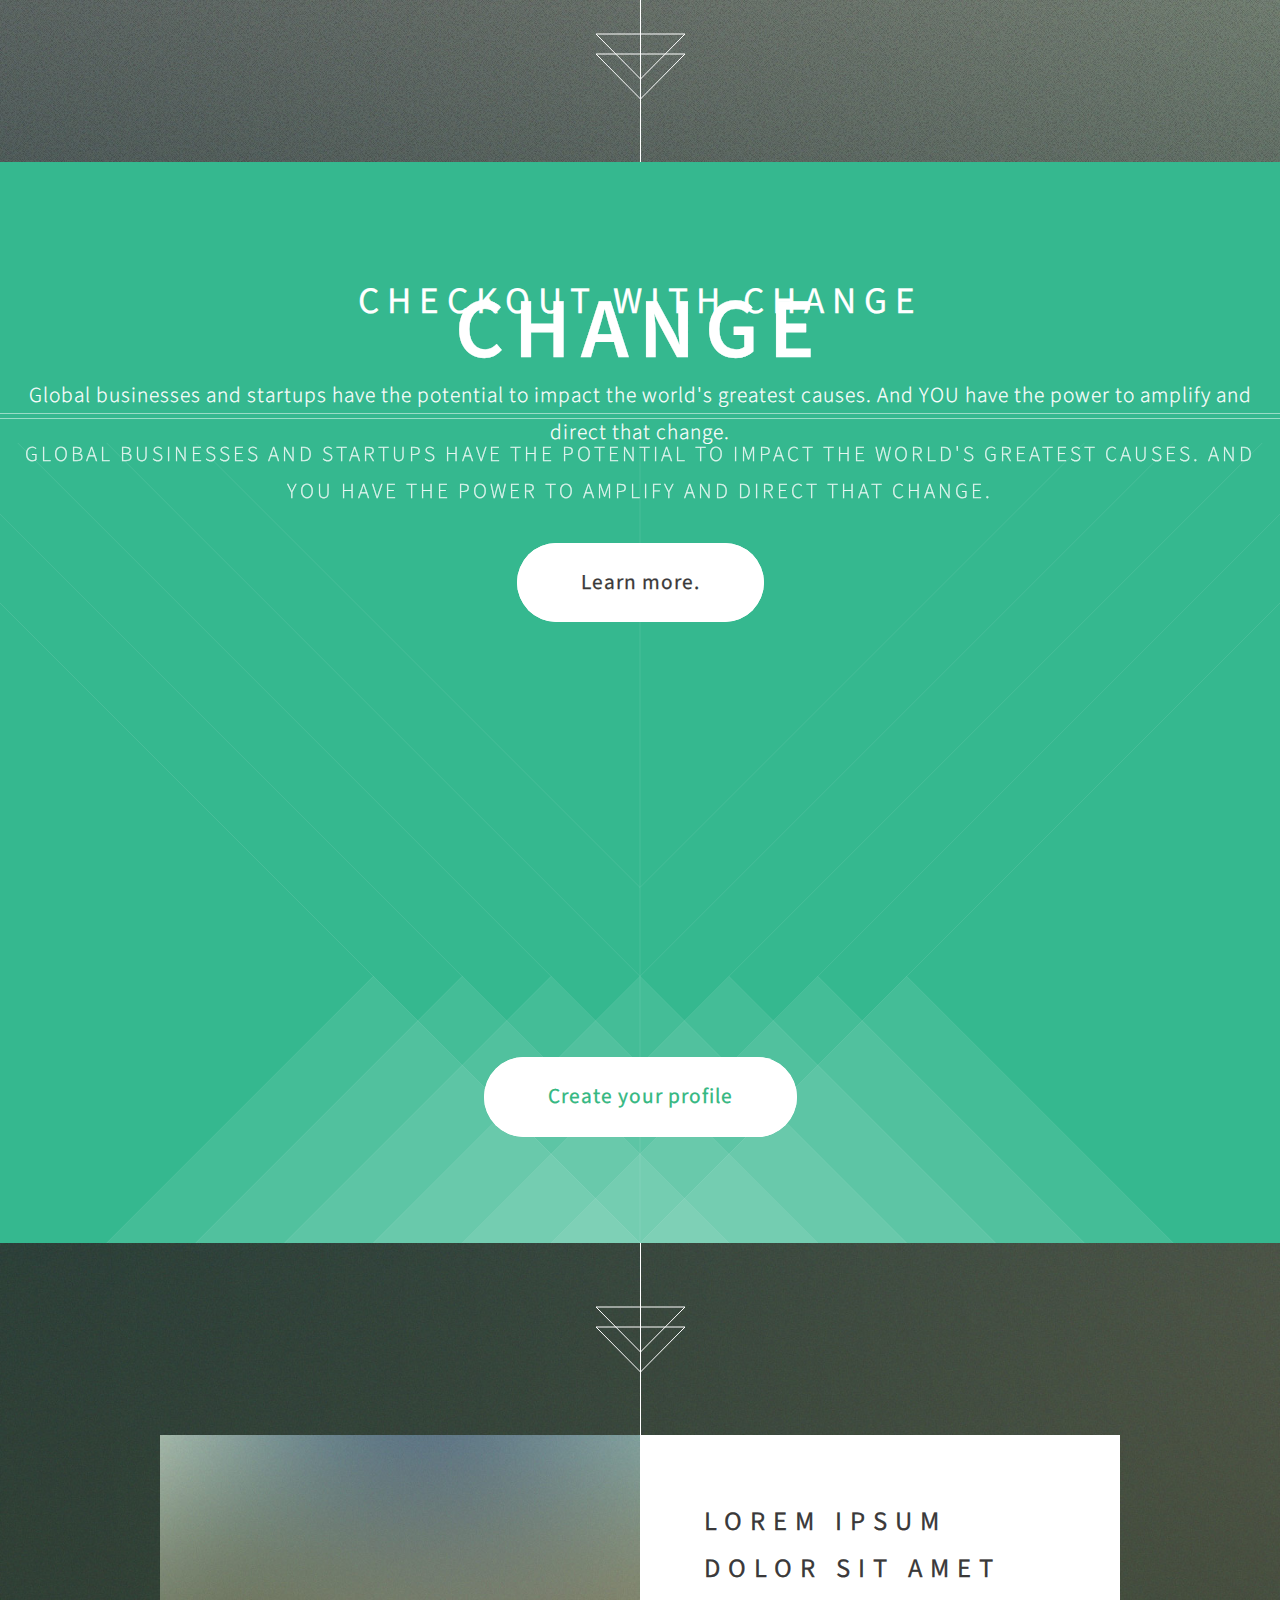
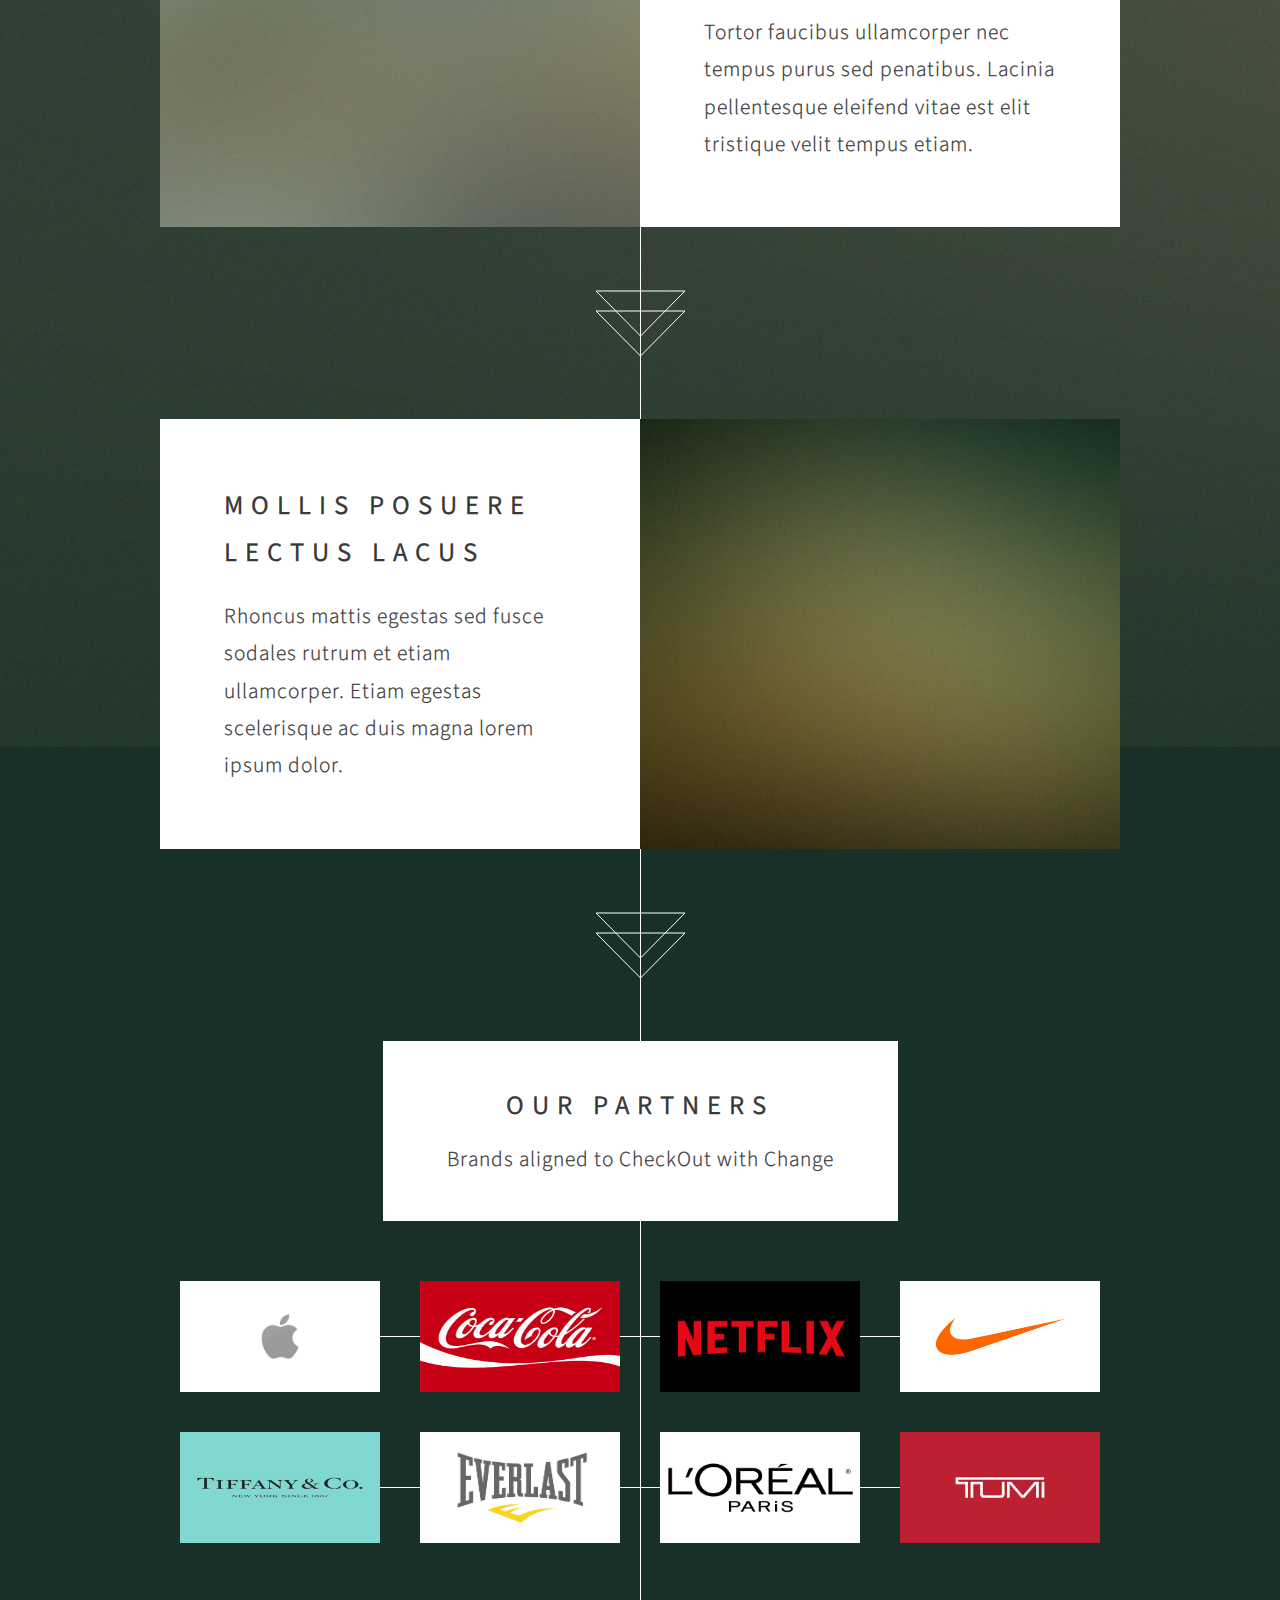
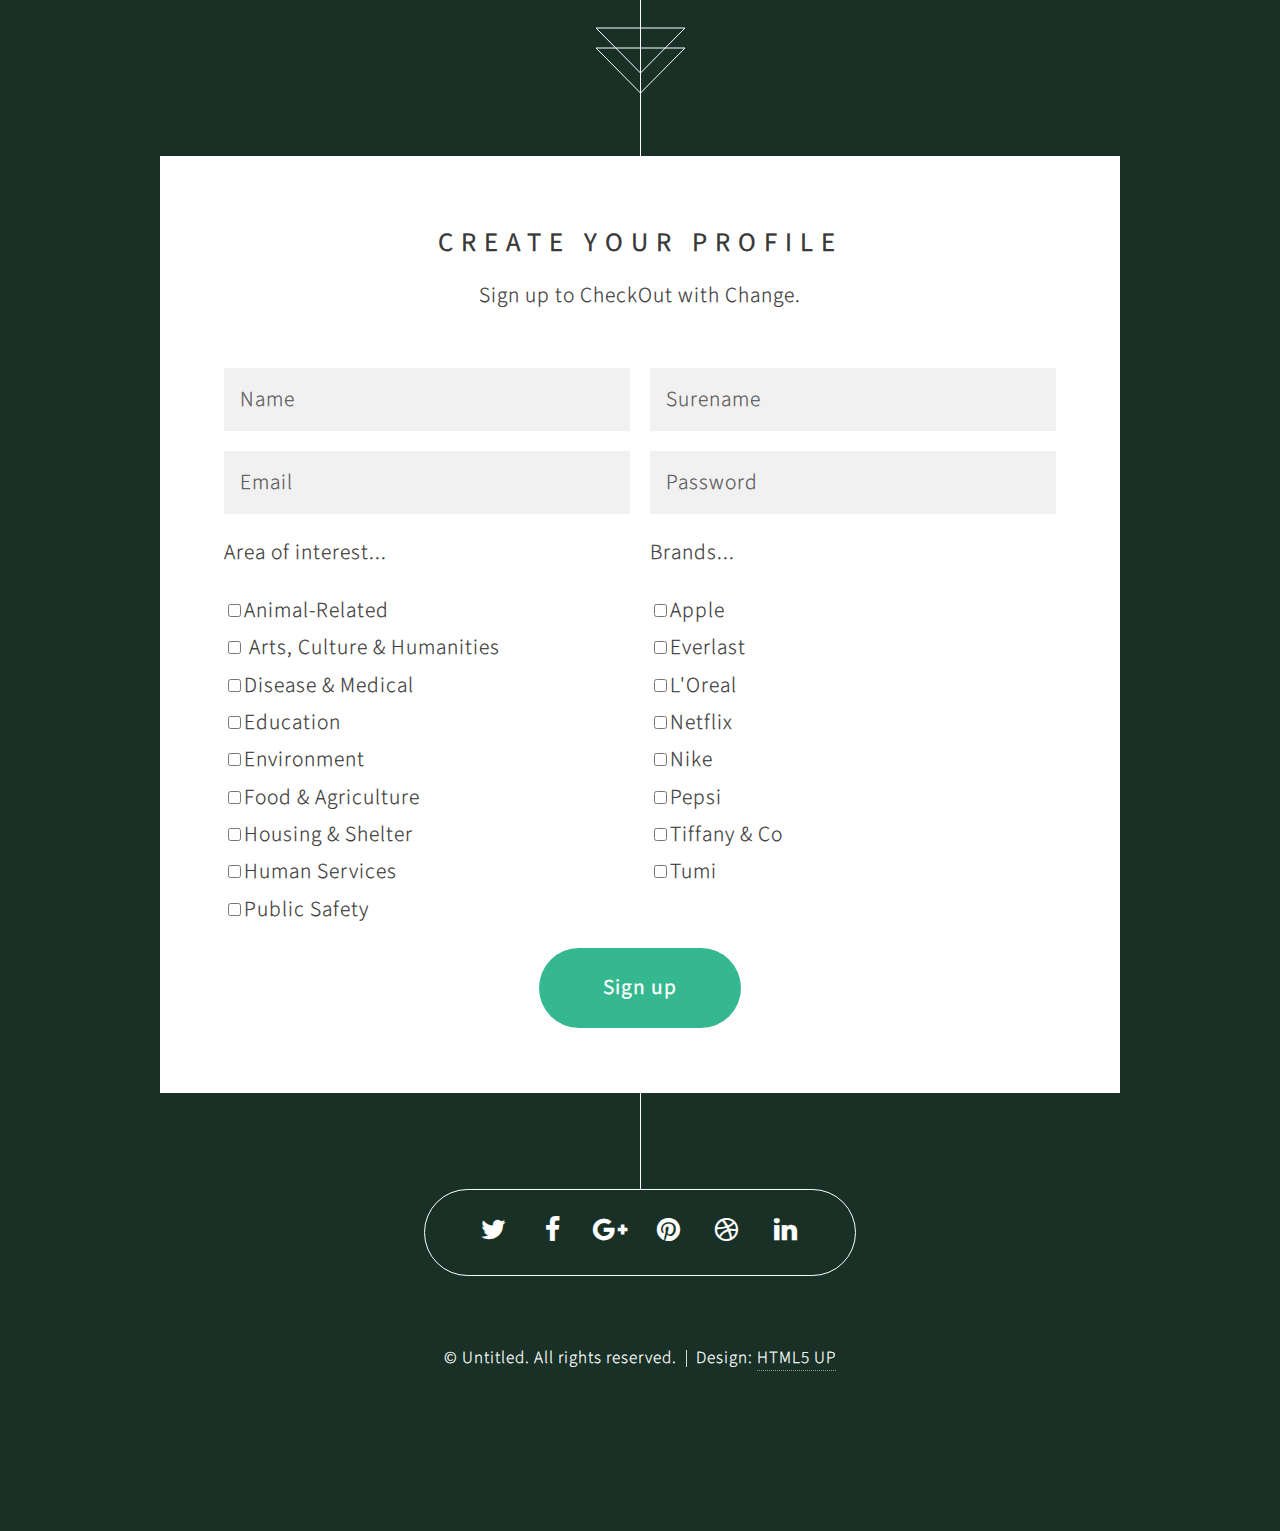
==== index.html @ 3781b5c5 "Change" ====
<!DOCTYPE HTML>
<!--
	Overflow by HTML5 UP
	html5up.net | @ajlkn
	Free for personal and commercial use under the CCA 3.0 license (html5up.net/license)
-->
<html>
	<head>
		<title>CheckOut with Change </title>
		<meta charset="utf-8" />
		<meta name="viewport" content="width=device-width, initial-scale=1" />
		<!--[if lte IE 8]><script src="assets/js/ie/html5shiv.js"></script><![endif]-->
		<link rel="stylesheet" href="assets/css/main.css" />
		<!--[if lte IE 8]><link rel="stylesheet" href="assets/css/ie8.css" /><![endif]-->
	</head>

	<body>			
		<!-- Header -->
			<section id="header">
					
 			<div class="col-lg-12 mx-auto">

      		<video autoplay muted loop id="myVideo">
      			<source src="images/importantvideo.mp4" type="video/mp4">
				</video>
				<header class="masthead text-center text-white d-flex overlay" style="background-color: rgba(0,0,0,0.5);">
					<h1>Change</h1>
					<p> Global businesses and startups have the potential to impact the world's greatest causes. And YOU have the power to amplify and direct that change.</p>
					<a href="#banner" class="button style2 scrolly-middle">Learn more.</a>
				</header>


				<footer>
					
				</footer>

			</div>
			</section>
  
    </header>


		<!-- Banner -->
			<section id="banner">
				<header>
					<h2>CheckOut with Change</h2>
				</header>
				<p>Global businesses and startups have the potential to impact the world's greatest causes. And YOU have the power to amplify and direct that change.</p>
				<footer>
					<iframe width="800" height="550" src="https://www.youtube.com/embed/tgbNymZ7vqY"> </iframe>
				</footer>
				<a href="#profile" class="button style2 scrolly">Create your profile</a>
			</section>

		<!-- Feature 1 -->
			<article id="first" class="container box style1 right">
				<a href="#" class="image fit"><img src="images/pic01.jpg" alt="" /></a>
				<div class="inner">
					<header>
						<h2>Lorem ipsum<br />
						dolor sit amet</h2>
					</header>
					<p>Tortor faucibus ullamcorper nec tempus purus sed penatibus. Lacinia pellentesque eleifend vitae est elit tristique velit tempus etiam.</p>
				</div>
			</article>

		<!-- Feature 2 -->
			<article class="container box style1 left">
				<a href="#" class="image fit"><img src="images/pic02.jpg" alt="" /></a>
				<div class="inner">
					<header>
						<h2>Mollis posuere<br />
						lectus lacus</h2>
					</header>
					<p>Rhoncus mattis egestas sed fusce sodales rutrum et etiam ullamcorper. Etiam egestas scelerisque ac duis magna lorem ipsum dolor.</p>
				</div>
			</article>

		<!-- Portfolio -->
			<article class="container box style2">
				<header>
					<h2>Our Partners</h2>
					<p>Brands aligned to CheckOut with Change<br /></p>
				</header>
				<div class="inner gallery">
					<div class="row 0%">
						<div class="3u 12u(mobile)"><a href="images/fulls/01.jpg" class="image fit"><img src="images/AppleLogo.jpg" alt="Apple" width="186" height="111"></a></div>
						<div class="3u 12u(mobile)"><a href="images/fulls/02.jpg" class="image fit"><img src="images/CokeLogo.jpg" alt="Apple" width="186" height="111"></a></div>
						<div class="3u 12u(mobile)"><a href="images/fulls/03.jpg" class="image fit"><img src="images/NetflixLogo.jpg" alt="" title="Raven" width="186" height="111" /></a></div>
						<div class="3u 12u(mobile)"><a href="images/fulls/04.jpg" class="image fit"><img src="images/NikeLogo.jpg" alt="" title="I'll have a cup of Disneyland, please" width="186" height="111"/></a></div>
					</div>
					<div class="row 0%">
						<div class="3u 12u(mobile)"><a href="images/fulls/05.jpg" class="image fit"><img src="images/TiffanyLogo.png" alt="" title="Cherish" width="186" height="111"/></a></div>
						<div class="3u 12u(mobile)"><a href="images/fulls/06.jpg" class="image fit"><img src="images/EverlastLogo.jpg" alt="" title="Different." width="186" height="111" /></a></div>
						<div class="3u 12u(mobile)"><a href="images/fulls/07.jpg" class="image fit"><img src="images/LorealLogo.jpg" alt="" title="History was made here" width="186" height="111"/></a></div>
						<div class="3u 12u(mobile)"><a href="images/fulls/08.jpg" class="image fit"><img src="images/TumiLogo.jpg" alt="" title="People come and go and walk away" width="186" height="111"/></a></div>
					</div>
				</div>
			</article>

		<!-- Contact -->
			<article id="profile" class="container box style3">
				<header>
					<h2>Create your Profile</h2>
					<p>Sign up to CheckOut with Change.</p>
				</header>
				<form method="post" action="#">
					<div class="row 50%">
						<div class="6u 12u$(mobile)"><input type="text" class="text" name="name" placeholder="Name" /></div>
						<div class="6u$ 12u$(mobile)"><input type="text" class="text" name="surename" placeholder="Surename" /></div>
                        <div class="6u 12u$(mobile)"><input type="text" class="text" name="email" placeholder="Email" /></div>
						<div class="6u$ 12u$(mobile)"><input type="text" class="text" name="password" placeholder="Password" /></div>
						<div class="6u 12u$(mobile)"><form action="/action_page.php" method="get">
							<div class="col-sm-12">
							<p>Area of interest...</p>
                            <input class="col-sm-6" type="checkbox" name="Animal-Related" value="Animal-Related">Animal-Related<br>
							<input class="col-sm-6" type="checkbox" name="Arts, Culture & Humanities" value="Arts, Culture & Humanities"> Arts, Culture & Humanities<br>
							<input class="col-sm-6" type="checkbox" name="Disease & Medical" value="Disease & Medical">Disease & Medical<br>
							<input class="col-sm-6" type="checkbox" name="Education" value="Education">Education<br>
							<input class="col-sm-6" type="checkbox" name="Environment" value="Environment">Environment<br>
							<input class="col-sm-6" type="checkbox" name="Food & Agriculture" value="Food & Agriculture">Food & Agriculture<br>
							<input class="col-sm-6" type="checkbox" name="Housing & Shelter" value="Housing & Shelter">Housing & Shelter<br>
							<input class="col-sm-6" type="checkbox" name="Human Services" value="Human Services">Human Services<br>
							<input class="col-sm-6" type="checkbox" name="Public Safety" value="Public Safety">Public Safety<br>
						 </form></div></div>
						<div class="6u$ 12u$(mobile)"><form action="/action_page.php" method="get">
							<div class="col-sm-12">
							<p>Brands...</p>
                            <input class="col-sm-6" type="checkbox" name="Apple" value="Apple">Apple<br>
							<input class="col-sm-6" type="checkbox" name="Everlast" value="Everlast">Everlast<br>
							<input class="col-sm-6" type="checkbox" name="L'Oreal" value="L'Oreal">L'Oreal<br>
							<input class="col-sm-6" type="checkbox" name="Netflix" value="Netflix">Netflix<br>
							<input class="col-sm-6" type="checkbox" name="Nike" value="Nike">Nike<br>
							<input class="col-sm-6" type="checkbox" name="Pepsi" value="Pepsi">Pepsi<br>
							<input class="col-sm-6" type="checkbox" name="Tiffany & Co" value="Tiffany & Co">Tiffany & Co<br>
							<input class="col-sm-6" type="checkbox" name="Tumi" value="Tumi">Tumi<br>
						</form></div>
						</div>
							<ul class="actions" style="margin: auto; width: 100%;">
								<li><input type="submit" value="Sign up"/></li>
							</ul>
						</div>
					</div>
				</form>
			</article>

		<!-- Generic -->
		<!--
			<article class="container box style3">
				<header>
					<h2>Generic Box</h2>
					<p>Just a generic box. Nothing to see here.</p>
				</header>
				<section>
					<header>
						<h3>Paragraph</h3>
						<p>This is a subtitle</p>
					</header>
					<p>Phasellus nisl nisl, varius id <sup>porttitor sed pellentesque</sup> ac orci. Pellentesque
					habitant <strong>strong</strong> tristique <b>bold</b> et netus <i>italic</i> malesuada <em>emphasized</em> ac turpis egestas. Morbi
					leo suscipit ut. Praesent <sub>id turpis vitae</sub> turpis pretium ultricies. Vestibulum sit
					amet risus elit.</p>
				</section>
				<section>
					<header>
						<h3>Blockquote</h3>
					</header>
					<blockquote>Fringilla nisl. Donec accumsan interdum nisi, quis tincidunt felis sagittis eget.
					tempus euismod. Vestibulum ante ipsum primis in faucibus.</blockquote>
				</section>
				<section>
					<header>
						<h3>Divider</h3>
					</header>
					<p>Donec consectetur <a href="#">vestibulum dolor et pulvinar</a>. Etiam vel felis enim, at viverra
					ligula. Ut porttitor sagittis lorem, quis eleifend nisi ornare vel. Praesent nec orci
					facilisis leo magna. Cras sit amet urna eros, id egestas urna. Quisque aliquam
					tempus euismod. Vestibulum ante ipsum primis in faucibus orci luctus et ultrices
					posuere cubilia.</p>
					<hr />
					<p>Donec consectetur vestibulum dolor et pulvinar. Etiam vel felis enim, at viverra
					ligula. Ut porttitor sagittis lorem, quis eleifend nisi ornare vel. Praesent nec orci
					facilisis leo magna. Cras sit amet urna eros, id egestas urna. Quisque aliquam
					tempus euismod. Vestibulum ante ipsum primis in faucibus orci luctus et ultrices
					posuere cubilia.</p>
				</section>
				<section>
					<header>
						<h3>Unordered List</h3>
					</header>
					<ul class="default">
						<li>Donec consectetur vestibulum dolor et pulvinar. Etiam vel felis enim, at viverra ligula. Ut porttitor sagittis lorem, quis eleifend nisi ornare vel.</li>
						<li>Donec consectetur vestibulum dolor et pulvinar. Etiam vel felis enim, at viverra ligula. Ut porttitor sagittis lorem, quis eleifend nisi ornare vel.</li>
						<li>Donec consectetur vestibulum dolor et pulvinar. Etiam vel felis enim, at viverra ligula. Ut porttitor sagittis lorem, quis eleifend nisi ornare vel.</li>
						<li>Donec consectetur vestibulum dolor et pulvinar. Etiam vel felis enim, at viverra ligula. Ut porttitor sagittis lorem, quis eleifend nisi ornare vel.</li>
					</ul>
				</section>
				<section>
					<header>
						<h3>Ordered List</h3>
					</header>
					<ol class="default">
						<li>Donec consectetur vestibulum dolor et pulvinar. Etiam vel felis enim, at viverra ligula. Ut porttitor sagittis lorem, quis eleifend nisi ornare vel.</li>
						<li>Donec consectetur vestibulum dolor et pulvinar. Etiam vel felis enim, at viverra ligula. Ut porttitor sagittis lorem, quis eleifend nisi ornare vel.</li>
						<li>Donec consectetur vestibulum dolor et pulvinar. Etiam vel felis enim, at viverra ligula. Ut porttitor sagittis lorem, quis eleifend nisi ornare vel.</li>
						<li>Donec consectetur vestibulum dolor et pulvinar. Etiam vel felis enim, at viverra ligula. Ut porttitor sagittis lorem, quis eleifend nisi ornare vel.</li>
					</ol>
				</section>
				<section>
					<header>
						<h3>Table</h3>
					</header>
					<div class="table-wrapper">
						<table class="default">
							<thead>
								<tr>
									<th>ID</th>
									<th>Name</th>
									<th>Description</th>
									<th>Price</th>
								</tr>
							</thead>
							<tbody>
								<tr>
									<td>45815</td>
									<td>Something</td>
									<td>Ut porttitor sagittis lorem quis nisi ornare.</td>
									<td>29.99</td>
								</tr>
								<tr>
									<td>24524</td>
									<td>Nothing</td>
									<td>Ut porttitor sagittis lorem quis nisi ornare.</td>
									<td>19.99</td>
								</tr>
								<tr>
									<td>45815</td>
									<td>Something</td>
									<td>Ut porttitor sagittis lorem quis nisi ornare.</td>
									<td>29.99</td>
								</tr>
								<tr>
									<td>24524</td>
									<td>Nothing</td>
									<td>Ut porttitor sagittis lorem quis nisi ornare.</td>
									<td>19.99</td>
								</tr>
							</tbody>
							<tfoot>
								<tr>
									<td colspan="3"></td>
									<td>100.00</td>
								</tr>
							</tfoot>
						</table>
					</div>
				</section>
				<section>
					<header>
						<h3>Form</h3>
					</header>
					<form method="post" action="#">
						<div class="row">
							<div class="6u">
								<input class="text" type="text" name="name" id="name" value="" placeholder="John Doe" />
							</div>
							<div class="6u">
								<input class="text" type="text" name="email" id="email" value="" placeholder="johndoe@domain.tld" />
							</div>
						</div>
						<div class="row">
							<div class="12u">
								<select name="department" id="department">
									<option value="">Choose a department</option>
									<option value="1">Manufacturing</option>
									<option value="2">Administration</option>
									<option value="3">Support</option>
								</select>
							</div>
						</div>
						<div class="row">
							<div class="12u">
								<input class="text" type="text" name="subject" id="subject" value="" placeholder="Enter your subject" />
							</div>
						</div>
						<div class="row">
							<div class="12u">
								<textarea name="message" id="message" placeholder="Enter your message"></textarea>
							</div>
						</div>
						<div class="row">
							<div class="12u">
								<ul class="actions">
									<li><input type="submit" value="Submit" /></li>
									<li><input type="reset" class="style3" value="Clear Form" /></li>
								</ul>
							</div>
						</div>
					</form>
				</section>
			</article>
		-->

		<section id="footer">
			<ul class="icons">
				<li><a href="#" class="icon fa-twitter"><span class="label">Twitter</span></a></li>
				<li><a href="#" class="icon fa-facebook"><span class="label">Facebook</span></a></li>
				<li><a href="#" class="icon fa-google-plus"><span class="label">Google+</span></a></li>
				<li><a href="#" class="icon fa-pinterest"><span class="label">Pinterest</span></a></li>
				<li><a href="#" class="icon fa-dribbble"><span class="label">Dribbble</span></a></li>
				<li><a href="#" class="icon fa-linkedin"><span class="label">LinkedIn</span></a></li>
			</ul>
			<div class="copyright">
				<ul class="menu">
					<li>&copy; Untitled. All rights reserved.</li><li>Design: <a href="http://html5up.net">HTML5 UP</a></li>
				</ul>
			</div>
		</section>

		<!-- Scripts -->
			<script src="assets/js/jquery.min.js"></script>
			<script src="assets/js/jquery.scrolly.min.js"></script>
			<script src="assets/js/jquery.poptrox.min.js"></script>
			<script src="assets/js/skel.min.js"></script>
			<script src="assets/js/util.js"></script>
			<!--[if lte IE 8]><script src="assets/js/ie/respond.min.js"></script><![endif]-->
			<script src="assets/js/main.js"></script>

	</body>
</html>
---- assets/css/main.css ----
@import url("https://fonts.googleapis.com/css?family=Source+Sans+Pro:300,300italic,400,600");
@import url("font-awesome.min.css");

/*
	Overflow by HTML5 UP
	html5up.net | @ajlkn
	Free for personal and commercial use under the CCA 3.0 license (html5up.net/license)
*/

/* Reset */

	html, body, div, span, applet, object, iframe, h1, h2, h3, h4, h5, h6, p, blockquote, pre, a, abbr, acronym, address, big, cite, code, del, dfn, em, img, ins, kbd, q, s, samp, small, strike, strong, sub, sup, tt, var, b, u, i, center, dl, dt, dd, ol, ul, li, fieldset, form, label, legend, table, caption, tbody, tfoot, thead, tr, th, td, article, aside, canvas, details, embed, figure, figcaption, footer, header, hgroup, menu, nav, output, ruby, section, summary, time, mark, audio, video {
		margin: 0;
		padding: 0;
		border: 0;
		font-size: 100%;
		font: inherit;
		vertical-align: baseline;
	}

	article, aside, details, figcaption, figure, footer, header, hgroup, menu, nav, section {
		display: block;
	}

	body {
		line-height: 1;
	}

	ol, ul {
		list-style: none;
	}

	blockquote, q {
		quotes: none;
	}

	blockquote:before, blockquote:after, q:before, q:after {
		content: '';
		content: none;
	}

	table {
		border-collapse: collapse;
		border-spacing: 0;
	}

	body {
		-webkit-text-size-adjust: none;
	}

/* Box Model */

	*, *:before, *:after {
		-moz-box-sizing: border-box;
		-webkit-box-sizing: border-box;
		box-sizing: border-box;
	}

/* Containers */

	.container {
		margin-left: auto;
		margin-right: auto;
	}

	.container.\31 25\25 {
		width: 100%;
		max-width: 1425px;
		min-width: 1140px;
	}

	.container.\37 5\25 {
		width: 855px;
	}

	.container.\35 0\25 {
		width: 570px;
	}

	.container.\32 5\25 {
		width: 285px;
	}

	.container {
		width: 1140px;
	}

	@media screen and (max-width: 1680px) {

		.container.\31 25\25 {
			width: 100%;
			max-width: 1200px;
			min-width: 960px;
		}

		.container.\37 5\25 {
			width: 720px;
		}

		.container.\35 0\25 {
			width: 480px;
		}

		.container.\32 5\25 {
			width: 240px;
		}

		.container {
			width: 960px;
		}

	}

	@media screen and (max-width: 1080px) {

		.container.\31 25\25 {
			width: 100%;
			max-width: 118.75%;
			min-width: 95%;
		}

		.container.\37 5\25 {
			width: 71.25%;
		}

		.container.\35 0\25 {
			width: 47.5%;
		}

		.container.\32 5\25 {
			width: 23.75%;
		}

		.container {
			width: 95%;
		}

	}

	@media screen and (max-width: 840px) {

		.container.\31 25\25 {
			width: 100%;
			max-width: 118.75%;
			min-width: 95%;
		}

		.container.\37 5\25 {
			width: 71.25%;
		}

		.container.\35 0\25 {
			width: 47.5%;
		}

		.container.\32 5\25 {
			width: 23.75%;
		}

		.container {
			width: 95%;
		}

	}

	@media screen and (max-width: 736px) {

		.container.\31 25\25 {
			width: 100%;
			max-width: 118.75%;
			min-width: 95%;
		}

		.container.\37 5\25 {
			width: 71.25%;
		}

		.container.\35 0\25 {
			width: 47.5%;
		}

		.container.\32 5\25 {
			width: 23.75%;
		}

		.container {
			width: 95% !important;
		}

	}

/* Grid */

	.row {
		border-bottom: solid 1px transparent;
		-moz-box-sizing: border-box;
		-webkit-box-sizing: border-box;
		box-sizing: border-box;
	}

	.row > * {
		float: left;
		-moz-box-sizing: border-box;
		-webkit-box-sizing: border-box;
		box-sizing: border-box;
	}

	.row:after, .row:before {
		content: '';
		display: block;
		clear: both;
		height: 0;
	}

	.row.uniform > * > :first-child {
		margin-top: 0;
	}

	.row.uniform > * > :last-child {
		margin-bottom: 0;
	}

	.row.\30 \25 > * {
		padding: 0px 0 0 0px;
	}

	.row.\30 \25 {
		margin: 0px 0 -1px 0px;
	}

	.row.uniform.\30 \25 > * {
		padding: 0px 0 0 0px;
	}

	.row.uniform.\30 \25 {
		margin: 0px 0 -1px 0px;
	}

	.row > * {
		padding: 40px 0 0 40px;
	}

	.row {
		margin: -40px 0 -1px -40px;
	}

	.row.uniform > * {
		padding: 40px 0 0 40px;
	}

	.row.uniform {
		margin: -40px 0 -1px -40px;
	}

	.row.\32 00\25 > * {
		padding: 80px 0 0 80px;
	}

	.row.\32 00\25 {
		margin: -80px 0 -1px -80px;
	}

	.row.uniform.\32 00\25 > * {
		padding: 80px 0 0 80px;
	}

	.row.uniform.\32 00\25 {
		margin: -80px 0 -1px -80px;
	}

	.row.\31 50\25 > * {
		padding: 60px 0 0 60px;
	}

	.row.\31 50\25 {
		margin: -60px 0 -1px -60px;
	}

	.row.uniform.\31 50\25 > * {
		padding: 60px 0 0 60px;
	}

	.row.uniform.\31 50\25 {
		margin: -60px 0 -1px -60px;
	}

	.row.\35 0\25 > * {
		padding: 20px 0 0 20px;
	}

	.row.\35 0\25 {
		margin: -20px 0 -1px -20px;
	}

	.row.uniform.\35 0\25 > * {
		padding: 20px 0 0 20px;
	}

	.row.uniform.\35 0\25 {
		margin: -20px 0 -1px -20px;
	}

	.row.\32 5\25 > * {
		padding: 10px 0 0 10px;
	}

	.row.\32 5\25 {
		margin: -10px 0 -1px -10px;
	}

	.row.uniform.\32 5\25 > * {
		padding: 10px 0 0 10px;
	}

	.row.uniform.\32 5\25 {
		margin: -10px 0 -1px -10px;
	}

	.\31 2u, .\31 2u\24 {
		width: 100%;
		clear: none;
		margin-left: 0;
	}

	.\31 1u, .\31 1u\24 {
		width: 91.6666666667%;
		clear: none;
		margin-left: 0;
	}

	.\31 0u, .\31 0u\24 {
		width: 83.3333333333%;
		clear: none;
		margin-left: 0;
	}

	.\39 u, .\39 u\24 {
		width: 75%;
		clear: none;
		margin-left: 0;
	}

	.\38 u, .\38 u\24 {
		width: 66.6666666667%;
		clear: none;
		margin-left: 0;
	}

	.\37 u, .\37 u\24 {
		width: 58.3333333333%;
		clear: none;
		margin-left: 0;
	}

	.\36 u, .\36 u\24 {
		width: 50%;
		clear: none;
		margin-left: 0;
	}

	.\35 u, .\35 u\24 {
		width: 41.6666666667%;
		clear: none;
		margin-left: 0;
	}

	.\34 u, .\34 u\24 {
		width: 33.3333333333%;
		clear: none;
		margin-left: 0;
	}

	.\33 u, .\33 u\24 {
		width: 25%;
		clear: none;
		margin-left: 0;
	}

	.\32 u, .\32 u\24 {
		width: 16.6666666667%;
		clear: none;
		margin-left: 0;
	}

	.\31 u, .\31 u\24 {
		width: 8.3333333333%;
		clear: none;
		margin-left: 0;
	}

	.\31 2u\24 + *,
	.\31 1u\24 + *,
	.\31 0u\24 + *,
	.\39 u\24 + *,
	.\38 u\24 + *,
	.\37 u\24 + *,
	.\36 u\24 + *,
	.\35 u\24 + *,
	.\34 u\24 + *,
	.\33 u\24 + *,
	.\32 u\24 + *,
	.\31 u\24 + * {
		clear: left;
	}

	.\-11u {
		margin-left: 91.66667%;
	}

	.\-10u {
		margin-left: 83.33333%;
	}

	.\-9u {
		margin-left: 75%;
	}

	.\-8u {
		margin-left: 66.66667%;
	}

	.\-7u {
		margin-left: 58.33333%;
	}

	.\-6u {
		margin-left: 50%;
	}

	.\-5u {
		margin-left: 41.66667%;
	}

	.\-4u {
		margin-left: 33.33333%;
	}

	.\-3u {
		margin-left: 25%;
	}

	.\-2u {
		margin-left: 16.66667%;
	}

	.\-1u {
		margin-left: 8.33333%;
	}

	@media screen and (max-width: 1680px) {

		.row > * {
			padding: 40px 0 0 40px;
		}

		.row {
			margin: -40px 0 -1px -40px;
		}

		.row.uniform > * {
			padding: 40px 0 0 40px;
		}

		.row.uniform {
			margin: -40px 0 -1px -40px;
		}

		.row.\32 00\25 > * {
			padding: 80px 0 0 80px;
		}

		.row.\32 00\25 {
			margin: -80px 0 -1px -80px;
		}

		.row.uniform.\32 00\25 > * {
			padding: 80px 0 0 80px;
		}

		.row.uniform.\32 00\25 {
			margin: -80px 0 -1px -80px;
		}

		.row.\31 50\25 > * {
			padding: 60px 0 0 60px;
		}

		.row.\31 50\25 {
			margin: -60px 0 -1px -60px;
		}

		.row.uniform.\31 50\25 > * {
			padding: 60px 0 0 60px;
		}

		.row.uniform.\31 50\25 {
			margin: -60px 0 -1px -60px;
		}

		.row.\35 0\25 > * {
			padding: 20px 0 0 20px;
		}

		.row.\35 0\25 {
			margin: -20px 0 -1px -20px;
		}

		.row.uniform.\35 0\25 > * {
			padding: 20px 0 0 20px;
		}

		.row.uniform.\35 0\25 {
			margin: -20px 0 -1px -20px;
		}

		.row.\32 5\25 > * {
			padding: 10px 0 0 10px;
		}

		.row.\32 5\25 {
			margin: -10px 0 -1px -10px;
		}

		.row.uniform.\32 5\25 > * {
			padding: 10px 0 0 10px;
		}

		.row.uniform.\32 5\25 {
			margin: -10px 0 -1px -10px;
		}

		.\31 2u\28wide\29, .\31 2u\24\28wide\29 {
			width: 100%;
			clear: none;
			margin-left: 0;
		}

		.\31 1u\28wide\29, .\31 1u\24\28wide\29 {
			width: 91.6666666667%;
			clear: none;
			margin-left: 0;
		}

		.\31 0u\28wide\29, .\31 0u\24\28wide\29 {
			width: 83.3333333333%;
			clear: none;
			margin-left: 0;
		}

		.\39 u\28wide\29, .\39 u\24\28wide\29 {
			width: 75%;
			clear: none;
			margin-left: 0;
		}

		.\38 u\28wide\29, .\38 u\24\28wide\29 {
			width: 66.6666666667%;
			clear: none;
			margin-left: 0;
		}

		.\37 u\28wide\29, .\37 u\24\28wide\29 {
			width: 58.3333333333%;
			clear: none;
			margin-left: 0;
		}

		.\36 u\28wide\29, .\36 u\24\28wide\29 {
			width: 50%;
			clear: none;
			margin-left: 0;
		}

		.\35 u\28wide\29, .\35 u\24\28wide\29 {
			width: 41.6666666667%;
			clear: none;
			margin-left: 0;
		}

		.\34 u\28wide\29, .\34 u\24\28wide\29 {
			width: 33.3333333333%;
			clear: none;
			margin-left: 0;
		}

		.\33 u\28wide\29, .\33 u\24\28wide\29 {
			width: 25%;
			clear: none;
			margin-left: 0;
		}

		.\32 u\28wide\29, .\32 u\24\28wide\29 {
			width: 16.6666666667%;
			clear: none;
			margin-left: 0;
		}

		.\31 u\28wide\29, .\31 u\24\28wide\29 {
			width: 8.3333333333%;
			clear: none;
			margin-left: 0;
		}

		.\31 2u\24\28wide\29 + *,
		.\31 1u\24\28wide\29 + *,
		.\31 0u\24\28wide\29 + *,
		.\39 u\24\28wide\29 + *,
		.\38 u\24\28wide\29 + *,
		.\37 u\24\28wide\29 + *,
		.\36 u\24\28wide\29 + *,
		.\35 u\24\28wide\29 + *,
		.\34 u\24\28wide\29 + *,
		.\33 u\24\28wide\29 + *,
		.\32 u\24\28wide\29 + *,
		.\31 u\24\28wide\29 + * {
			clear: left;
		}

		.\-11u\28wide\29 {
			margin-left: 91.66667%;
		}

		.\-10u\28wide\29 {
			margin-left: 83.33333%;
		}

		.\-9u\28wide\29 {
			margin-left: 75%;
		}

		.\-8u\28wide\29 {
			margin-left: 66.66667%;
		}

		.\-7u\28wide\29 {
			margin-left: 58.33333%;
		}

		.\-6u\28wide\29 {
			margin-left: 50%;
		}

		.\-5u\28wide\29 {
			margin-left: 41.66667%;
		}

		.\-4u\28wide\29 {
			margin-left: 33.33333%;
		}

		.\-3u\28wide\29 {
			margin-left: 25%;
		}

		.\-2u\28wide\29 {
			margin-left: 16.66667%;
		}

		.\-1u\28wide\29 {
			margin-left: 8.33333%;
		}

	}

	@media screen and (max-width: 1080px) {

		.row > * {
			padding: 40px 0 0 40px;
		}

		.row {
			margin: -40px 0 -1px -40px;
		}

		.row.uniform > * {
			padding: 40px 0 0 40px;
		}

		.row.uniform {
			margin: -40px 0 -1px -40px;
		}

		.row.\32 00\25 > * {
			padding: 80px 0 0 80px;
		}

		.row.\32 00\25 {
			margin: -80px 0 -1px -80px;
		}

		.row.uniform.\32 00\25 > * {
			padding: 80px 0 0 80px;
		}

		.row.uniform.\32 00\25 {
			margin: -80px 0 -1px -80px;
		}

		.row.\31 50\25 > * {
			padding: 60px 0 0 60px;
		}

		.row.\31 50\25 {
			margin: -60px 0 -1px -60px;
		}

		.row.uniform.\31 50\25 > * {
			padding: 60px 0 0 60px;
		}

		.row.uniform.\31 50\25 {
			margin: -60px 0 -1px -60px;
		}

		.row.\35 0\25 > * {
			padding: 20px 0 0 20px;
		}

		.row.\35 0\25 {
			margin: -20px 0 -1px -20px;
		}

		.row.uniform.\35 0\25 > * {
			padding: 20px 0 0 20px;
		}

		.row.uniform.\35 0\25 {
			margin: -20px 0 -1px -20px;
		}

		.row.\32 5\25 > * {
			padding: 10px 0 0 10px;
		}

		.row.\32 5\25 {
			margin: -10px 0 -1px -10px;
		}

		.row.uniform.\32 5\25 > * {
			padding: 10px 0 0 10px;
		}

		.row.uniform.\32 5\25 {
			margin: -10px 0 -1px -10px;
		}

		.\31 2u\28normal\29, .\31 2u\24\28normal\29 {
			width: 100%;
			clear: none;
			margin-left: 0;
		}

		.\31 1u\28normal\29, .\31 1u\24\28normal\29 {
			width: 91.6666666667%;
			clear: none;
			margin-left: 0;
		}

		.\31 0u\28normal\29, .\31 0u\24\28normal\29 {
			width: 83.3333333333%;
			clear: none;
			margin-left: 0;
		}

		.\39 u\28normal\29, .\39 u\24\28normal\29 {
			width: 75%;
			clear: none;
			margin-left: 0;
		}

		.\38 u\28normal\29, .\38 u\24\28normal\29 {
			width: 66.6666666667%;
			clear: none;
			margin-left: 0;
		}

		.\37 u\28normal\29, .\37 u\24\28normal\29 {
			width: 58.3333333333%;
			clear: none;
			margin-left: 0;
		}

		.\36 u\28normal\29, .\36 u\24\28normal\29 {
			width: 50%;
			clear: none;
			margin-left: 0;
		}

		.\35 u\28normal\29, .\35 u\24\28normal\29 {
			width: 41.6666666667%;
			clear: none;
			margin-left: 0;
		}

		.\34 u\28normal\29, .\34 u\24\28normal\29 {
			width: 33.3333333333%;
			clear: none;
			margin-left: 0;
		}

		.\33 u\28normal\29, .\33 u\24\28normal\29 {
			width: 25%;
			clear: none;
			margin-left: 0;
		}

		.\32 u\28normal\29, .\32 u\24\28normal\29 {
			width: 16.6666666667%;
			clear: none;
			margin-left: 0;
		}

		.\31 u\28normal\29, .\31 u\24\28normal\29 {
			width: 8.3333333333%;
			clear: none;
			margin-left: 0;
		}

		.\31 2u\24\28normal\29 + *,
		.\31 1u\24\28normal\29 + *,
		.\31 0u\24\28normal\29 + *,
		.\39 u\24\28normal\29 + *,
		.\38 u\24\28normal\29 + *,
		.\37 u\24\28normal\29 + *,
		.\36 u\24\28normal\29 + *,
		.\35 u\24\28normal\29 + *,
		.\34 u\24\28normal\29 + *,
		.\33 u\24\28normal\29 + *,
		.\32 u\24\28normal\29 + *,
		.\31 u\24\28normal\29 + * {
			clear: left;
		}

		.\-11u\28normal\29 {
			margin-left: 91.66667%;
		}

		.\-10u\28normal\29 {
			margin-left: 83.33333%;
		}

		.\-9u\28normal\29 {
			margin-left: 75%;
		}

		.\-8u\28normal\29 {
			margin-left: 66.66667%;
		}

		.\-7u\28normal\29 {
			margin-left: 58.33333%;
		}

		.\-6u\28normal\29 {
			margin-left: 50%;
		}

		.\-5u\28normal\29 {
			margin-left: 41.66667%;
		}

		.\-4u\28normal\29 {
			margin-left: 33.33333%;
		}

		.\-3u\28normal\29 {
			margin-left: 25%;
		}

		.\-2u\28normal\29 {
			margin-left: 16.66667%;
		}

		.\-1u\28normal\29 {
			margin-left: 8.33333%;
		}

	}

	@media screen and (max-width: 840px) {

		.row > * {
			padding: 30px 0 0 30px;
		}

		.row {
			margin: -30px 0 -1px -30px;
		}

		.row.uniform > * {
			padding: 30px 0 0 30px;
		}

		.row.uniform {
			margin: -30px 0 -1px -30px;
		}

		.row.\32 00\25 > * {
			padding: 60px 0 0 60px;
		}

		.row.\32 00\25 {
			margin: -60px 0 -1px -60px;
		}

		.row.uniform.\32 00\25 > * {
			padding: 60px 0 0 60px;
		}

		.row.uniform.\32 00\25 {
			margin: -60px 0 -1px -60px;
		}

		.row.\31 50\25 > * {
			padding: 45px 0 0 45px;
		}

		.row.\31 50\25 {
			margin: -45px 0 -1px -45px;
		}

		.row.uniform.\31 50\25 > * {
			padding: 45px 0 0 45px;
		}

		.row.uniform.\31 50\25 {
			margin: -45px 0 -1px -45px;
		}

		.row.\35 0\25 > * {
			padding: 15px 0 0 15px;
		}

		.row.\35 0\25 {
			margin: -15px 0 -1px -15px;
		}

		.row.uniform.\35 0\25 > * {
			padding: 15px 0 0 15px;
		}

		.row.uniform.\35 0\25 {
			margin: -15px 0 -1px -15px;
		}

		.row.\32 5\25 > * {
			padding: 7.5px 0 0 7.5px;
		}

		.row.\32 5\25 {
			margin: -7.5px 0 -1px -7.5px;
		}

		.row.uniform.\32 5\25 > * {
			padding: 7.5px 0 0 7.5px;
		}

		.row.uniform.\32 5\25 {
			margin: -7.5px 0 -1px -7.5px;
		}

		.\31 2u\28narrow\29, .\31 2u\24\28narrow\29 {
			width: 100%;
			clear: none;
			margin-left: 0;
		}

		.\31 1u\28narrow\29, .\31 1u\24\28narrow\29 {
			width: 91.6666666667%;
			clear: none;
			margin-left: 0;
		}

		.\31 0u\28narrow\29, .\31 0u\24\28narrow\29 {
			width: 83.3333333333%;
			clear: none;
			margin-left: 0;
		}

		.\39 u\28narrow\29, .\39 u\24\28narrow\29 {
			width: 75%;
			clear: none;
			margin-left: 0;
		}

		.\38 u\28narrow\29, .\38 u\24\28narrow\29 {
			width: 66.6666666667%;
			clear: none;
			margin-left: 0;
		}

		.\37 u\28narrow\29, .\37 u\24\28narrow\29 {
			width: 58.3333333333%;
			clear: none;
			margin-left: 0;
		}

		.\36 u\28narrow\29, .\36 u\24\28narrow\29 {
			width: 50%;
			clear: none;
			margin-left: 0;
		}

		.\35 u\28narrow\29, .\35 u\24\28narrow\29 {
			width: 41.6666666667%;
			clear: none;
			margin-left: 0;
		}

		.\34 u\28narrow\29, .\34 u\24\28narrow\29 {
			width: 33.3333333333%;
			clear: none;
			margin-left: 0;
		}

		.\33 u\28narrow\29, .\33 u\24\28narrow\29 {
			width: 25%;
			clear: none;
			margin-left: 0;
		}

		.\32 u\28narrow\29, .\32 u\24\28narrow\29 {
			width: 16.6666666667%;
			clear: none;
			margin-left: 0;
		}

		.\31 u\28narrow\29, .\31 u\24\28narrow\29 {
			width: 8.3333333333%;
			clear: none;
			margin-left: 0;
		}

		.\31 2u\24\28narrow\29 + *,
		.\31 1u\24\28narrow\29 + *,
		.\31 0u\24\28narrow\29 + *,
		.\39 u\24\28narrow\29 + *,
		.\38 u\24\28narrow\29 + *,
		.\37 u\24\28narrow\29 + *,
		.\36 u\24\28narrow\29 + *,
		.\35 u\24\28narrow\29 + *,
		.\34 u\24\28narrow\29 + *,
		.\33 u\24\28narrow\29 + *,
		.\32 u\24\28narrow\29 + *,
		.\31 u\24\28narrow\29 + * {
			clear: left;
		}

		.\-11u\28narrow\29 {
			margin-left: 91.66667%;
		}

		.\-10u\28narrow\29 {
			margin-left: 83.33333%;
		}

		.\-9u\28narrow\29 {
			margin-left: 75%;
		}

		.\-8u\28narrow\29 {
			margin-left: 66.66667%;
		}

		.\-7u\28narrow\29 {
			margin-left: 58.33333%;
		}

		.\-6u\28narrow\29 {
			margin-left: 50%;
		}

		.\-5u\28narrow\29 {
			margin-left: 41.66667%;
		}

		.\-4u\28narrow\29 {
			margin-left: 33.33333%;
		}

		.\-3u\28narrow\29 {
			margin-left: 25%;
		}

		.\-2u\28narrow\29 {
			margin-left: 16.66667%;
		}

		.\-1u\28narrow\29 {
			margin-left: 8.33333%;
		}

	}

	@media screen and (max-width: 736px) {

		.row > * {
			padding: 20px 0 0 20px;
		}

		.row {
			margin: -20px 0 -1px -20px;
		}

		.row.uniform > * {
			padding: 20px 0 0 20px;
		}

		.row.uniform {
			margin: -20px 0 -1px -20px;
		}

		.row.\32 00\25 > * {
			padding: 40px 0 0 40px;
		}

		.row.\32 00\25 {
			margin: -40px 0 -1px -40px;
		}

		.row.uniform.\32 00\25 > * {
			padding: 40px 0 0 40px;
		}

		.row.uniform.\32 00\25 {
			margin: -40px 0 -1px -40px;
		}

		.row.\31 50\25 > * {
			padding: 30px 0 0 30px;
		}

		.row.\31 50\25 {
			margin: -30px 0 -1px -30px;
		}

		.row.uniform.\31 50\25 > * {
			padding: 30px 0 0 30px;
		}

		.row.uniform.\31 50\25 {
			margin: -30px 0 -1px -30px;
		}

		.row.\35 0\25 > * {
			padding: 10px 0 0 10px;
		}

		.row.\35 0\25 {
			margin: -10px 0 -1px -10px;
		}

		.row.uniform.\35 0\25 > * {
			padding: 10px 0 0 10px;
		}

		.row.uniform.\35 0\25 {
			margin: -10px 0 -1px -10px;
		}

		.row.\32 5\25 > * {
			padding: 5px 0 0 5px;
		}

		.row.\32 5\25 {
			margin: -5px 0 -1px -5px;
		}

		.row.uniform.\32 5\25 > * {
			padding: 5px 0 0 5px;
		}

		.row.uniform.\32 5\25 {
			margin: -5px 0 -1px -5px;
		}

		.\31 2u\28mobile\29, .\31 2u\24\28mobile\29 {
			width: 100%;
			clear: none;
			margin-left: 0;
		}

		.\31 1u\28mobile\29, .\31 1u\24\28mobile\29 {
			width: 91.6666666667%;
			clear: none;
			margin-left: 0;
		}

		.\31 0u\28mobile\29, .\31 0u\24\28mobile\29 {
			width: 83.3333333333%;
			clear: none;
			margin-left: 0;
		}

		.\39 u\28mobile\29, .\39 u\24\28mobile\29 {
			width: 75%;
			clear: none;
			margin-left: 0;
		}

		.\38 u\28mobile\29, .\38 u\24\28mobile\29 {
			width: 66.6666666667%;
			clear: none;
			margin-left: 0;
		}

		.\37 u\28mobile\29, .\37 u\24\28mobile\29 {
			width: 58.3333333333%;
			clear: none;
			margin-left: 0;
		}

		.\36 u\28mobile\29, .\36 u\24\28mobile\29 {
			width: 50%;
			clear: none;
			margin-left: 0;
		}

		.\35 u\28mobile\29, .\35 u\24\28mobile\29 {
			width: 41.6666666667%;
			clear: none;
			margin-left: 0;
		}

		.\34 u\28mobile\29, .\34 u\24\28mobile\29 {
			width: 33.3333333333%;
			clear: none;
			margin-left: 0;
		}

		.\33 u\28mobile\29, .\33 u\24\28mobile\29 {
			width: 25%;
			clear: none;
			margin-left: 0;
		}

		.\32 u\28mobile\29, .\32 u\24\28mobile\29 {
			width: 16.6666666667%;
			clear: none;
			margin-left: 0;
		}

		.\31 u\28mobile\29, .\31 u\24\28mobile\29 {
			width: 8.3333333333%;
			clear: none;
			margin-left: 0;
		}

		.\31 2u\24\28mobile\29 + *,
		.\31 1u\24\28mobile\29 + *,
		.\31 0u\24\28mobile\29 + *,
		.\39 u\24\28mobile\29 + *,
		.\38 u\24\28mobile\29 + *,
		.\37 u\24\28mobile\29 + *,
		.\36 u\24\28mobile\29 + *,
		.\35 u\24\28mobile\29 + *,
		.\34 u\24\28mobile\29 + *,
		.\33 u\24\28mobile\29 + *,
		.\32 u\24\28mobile\29 + *,
		.\31 u\24\28mobile\29 + * {
			clear: left;
		}

		.\-11u\28mobile\29 {
			margin-left: 91.66667%;
		}

		.\-10u\28mobile\29 {
			margin-left: 83.33333%;
		}

		.\-9u\28mobile\29 {
			margin-left: 75%;
		}

		.\-8u\28mobile\29 {
			margin-left: 66.66667%;
		}

		.\-7u\28mobile\29 {
			margin-left: 58.33333%;
		}

		.\-6u\28mobile\29 {
			margin-left: 50%;
		}

		.\-5u\28mobile\29 {
			margin-left: 41.66667%;
		}

		.\-4u\28mobile\29 {
			margin-left: 33.33333%;
		}

		.\-3u\28mobile\29 {
			margin-left: 25%;
		}

		.\-2u\28mobile\29 {
			margin-left: 16.66667%;
		}

		.\-1u\28mobile\29 {
			margin-left: 8.33333%;
		}

	}

/* Basic */

	body {
		background-color: #183026;
		background-image: url("images/overlay.png"), url("../../images/bg.jpg");
		background-repeat: repeat, no-repeat;
		background-size: auto, cover;
		background-position: top left, center 0;
		background-attachment: fixed, fixed;
		font-family: 'Source Sans Pro', sans-serif;
		font-size: 18pt;
		line-height: 1.75em;
		font-weight: 300;
		letter-spacing: 1px;
		color: #3a3939;
		text-shadow: 0 0 0.5px rgba(58, 57, 57, 0.25);
		-webkit-text-stroke: 0.25px;
	}

		body.is-scroll {
			background-attachment: scroll, scroll;
			background-size: auto, 100% auto;
		}

		body.is-loading * {
			-moz-transition: none !important;
			-webkit-transition: none !important;
			-ms-transition: none !important;
			transition: none !important;
			-moz-animation: none !important;
			-webkit-animation: none !important;
			-ms-animation: none !important;
			animation: none !important;
		}

	input, textarea, select {
		font-family: 'Source Sans Pro', sans-serif;
		font-size: 18pt;
		line-height: 1.75em;
		font-weight: 300;
		letter-spacing: 1px;
		color: #3a3939;
		text-shadow: 0 0 0.5px rgba(58, 57, 57, 0.25);
		-webkit-text-stroke: 0.25px;
	}

	h1, h2, h3, h4, h5, h6 {
		font-weight: 400;
		text-transform: uppercase;
		line-height: 1.75em;
	}

	h1 a, h2 a, h3 a, h4 a, h5 a, h6 a {
		color: inherit;
		text-decoration: none;
	}

	h2 {
		font-size: 1.25em;
		letter-spacing: 8px;
	}

	h3 {
		font-size: 1em;
		letter-spacing: 5px;
	}

	strong, b {
		font-weight: 400;
	}

	em, i {
		font-style: italic;
	}

	a {
		-moz-transition: border-color 0.35s ease-in-out, color 0.35s ease-in-out;
		-webkit-transition: border-color 0.35s ease-in-out, color 0.35s ease-in-out;
		-ms-transition: border-color 0.35s ease-in-out, color 0.35s ease-in-out;
		transition: border-color 0.35s ease-in-out, color 0.35s ease-in-out;
		color: #35b88f;
		text-shadow: 0 0 0.5px rgba(53, 184, 143, 0.25);
		text-decoration: none;
		border-bottom: dotted 1px rgba(53, 184, 143, 0.5);
	}

		a:hover {
			border-bottom-color: rgba(53, 184, 143, 0);
		}

	sub {
		position: relative;
		top: 0.5em;
		font-size: 0.8em;
	}

	sup {
		position: relative;
		top: -0.5em;
		font-size: 0.8em;
	}

	hr {
		border: 0;
		border-top: solid 1px #dad9d9;
		margin: 2em 0 2em 0;
	}

	blockquote {
		border-left: solid 0.5em #eae9e9;
		padding: 1em 0 1em 2em;
		font-style: italic;
	}

	p, ul, ol, dl, table {
		margin-bottom: 1em;
	}

	header {
		margin-bottom: 1em;
	}

		header p {
			display: block;
			margin: 0.5em 0 0 0;
			padding: 0 0 1.5em 0;
		}

	footer {
		margin-top: 1em;
	}

	br.clear {
		clear: both;
	}

/* Sections/Article */

	section, article {
		margin-bottom: 3em;
	}

	section > :last-child,
	article > :last-child,
	section:last-child,
	article:last-child {
		margin-bottom: 0;
	}

	.row > section, .row > article {
		margin-bottom: 0;
	}

/* Image */

	.image {
		display: inline-block;
		border: 0;
	}

		.image img {
			display: block;
			width: 100%;
		}

		.image.featured {
			display: block;
			width: 100%;
			margin: 0 0 2em 0;
		}

		.image.fit {
			display: block;
			width: 100%;
		}

		.image.left {
			float: left;
			margin: 0 2em 2em 0;
		}

		.image.centered {
			display: block;
			margin: 0 0 2em 0;
		}

			.image.centered img {
				margin: 0 auto;
				width: auto;
			}

/* List */

	ul.default {
		list-style: disc;
		padding-left: 1em;
	}

		ul.default li {
			padding-left: 1.5em;
			margin-top: 1.5em;
		}

			ul.default li:first-child {
				margin-top: 0;
			}

	ul.icons {
		cursor: default;
	}

		ul.icons li {
			display: inline-block;
		}

		ul.icons a {
			display: inline-block;
			width: 2.5em;
			height: 2.5em;
			line-height: 2.5em;
			text-align: center;
			border: 0;
		}

	ul.menu {
		cursor: default;
	}

		ul.menu li {
			display: inline-block;
			line-height: 1em;
			border-left: solid 1px #dad9d9;
			padding: 0 0 0 0.5em;
			margin: 0 0 0 0.5em;
		}

			ul.menu li:first-child {
				border-left: 0;
				padding-left: 0;
				margin-left: 0;
			}

	ul.actions {
		cursor: default;
	}

		ul.actions li {
			display: inline-block;
			margin: 0 0 0 0.5em;
		}

			ul.actions li:first-child {
				margin-left: 0;
			}

	ol.default {
		list-style: decimal;
		padding-left: 1.25em;
	}

		ol.default li {
			padding-left: 1.25em;
			margin-top: 1.5em;
		}

/* Form */

	form label {
		display: block;
		margin: 0 0 0.5em 0;
	}

	form input[type="text"],
	form input[type="email"],
	form input[type="password"],
	form select,
	form textarea {
		-moz-transition: background-color 0.35s ease-in-out;
		-webkit-transition: background-color 0.35s ease-in-out;
		-ms-transition: background-color 0.35s ease-in-out;
		transition: background-color 0.35s ease-in-out;
		-webkit-appearance: none;
		display: block;
		border: 0;
		background: #f1f1f1;
		width: 100%;
		padding: 0.75em;
	}

		form input[type="text"]:focus,
		form input[type="email"]:focus,
		form input[type="password"]:focus,
		form select:focus,
		form textarea:focus {
			background: #f8f8f8;
		}

	form input[type="text"],
	form input[type="email"],
	form input[type="password"],
	form select {
		line-height: 1em;
	}

	form textarea {
		min-height: 12em;
	}

	form .formerize-placeholder {
		color: #5a5959 !important;
	}

	form ::-webkit-input-placeholder {
		color: #5a5959 !important;
	}

	form :-moz-placeholder {
		color: #5a5959 !important;
	}

	form ::-moz-placeholder {
		color: #5a5959 !important;
	}

	form :-ms-input-placeholder {
		color: #5a5959 !important;
	}

	form ::-moz-focus-inner {
		border: 0;
	}

	form ul.actions {
		margin-bottom: 0;
		text-align: center;
	}

/* Table */

	.table-wrapper {
		width: 100%;
		overflow-x: auto;
		-webkit-overflow-scrolling: touch;
	}

	table {
		width: 100%;
	}

		table.default {
			width: 100%;
		}

			table.default tbody tr {
				border-top: solid 1px #eae9e9;
			}

				table.default tbody tr:first-child {
					border-top: 0;
				}

			table.default td {
				padding: 0.75em 1.25em 0.75em 1.25em;
			}

			table.default th {
				text-align: left;
				font-weight: 400;
				padding: 0.75em 1.25em 0.75em 1.25em;
			}

			table.default thead {
				background: #f5f5f5;
			}

/* Button */

	input[type="button"],
	input[type="submit"],
	input[type="reset"],
	button,
	.button {
		-moz-transition: background-color 0.35s ease-in-out, color 0.35s ease-in-out;
		-webkit-transition: background-color 0.35s ease-in-out, color 0.35s ease-in-out;
		-ms-transition: background-color 0.35s ease-in-out, color 0.35s ease-in-out;
		transition: background-color 0.35s ease-in-out, color 0.35s ease-in-out;
		-webkit-appearance: none;
		position: relative;
		display: inline-block;
		border: 0;
		background: #35b88f;
		color: #fff;
		text-shadow: 0 0 0.5px rgba(255, 255, 255, 0.25);
		cursor: pointer;
		text-decoration: none;
		outline: 0;
		padding: 1em 3em 1em 3em;
		text-align: center;
		border-radius: 3em;
		font-weight: 400;
	}

		input[type="button"]:hover,
		input[type="submit"]:hover,
		input[type="reset"]:hover,
		button:hover,
		.button:hover {
			background: #45c89f;
		}

		input[type="button"].style2,
		input[type="submit"].style2,
		input[type="reset"].style2,
		button.style2,
		.button.style2 {
			color: #3a3939;
			background: #fff;
			box-shadow: inset 0 0 0 1px #fff;
		}

			input[type="button"].style2:hover,
			input[type="submit"].style2:hover,
			input[type="reset"].style2:hover,
			button.style2:hover,
			.button.style2:hover {
				background: rgba(255, 255, 255, 0.1);
				color: #fff !important;
				text-shadow: 0 0 0.5px rgba(255, 255, 255, 0.25) !important;
			}

		input[type="button"].style3,
		input[type="submit"].style3,
		input[type="reset"].style3,
		button.style3,
		.button.style3 {
			background: none;
			color: #3a3939;
			box-shadow: inset 0 0 0 1px #dad9d9;
		}

			input[type="button"].style3:hover,
			input[type="submit"].style3:hover,
			input[type="reset"].style3:hover,
			button.style3:hover,
			.button.style3:hover {
				background: rgba(58, 57, 57, 0.025);
			}

/* Box */

	.box {
		position: relative;
		margin-top: 9em;
		margin-bottom: 0;
	}

		.box:after {
			content: '';
			display: block;
			position: absolute;
			top: -9em;
			left: 50%;
			height: 9em;
			border-left: solid 1px #fff;
		}

		.box:before {
			content: '';
			display: block;
			width: 90px;
			height: 66px;
			position: absolute;
			left: 50%;
			top: -4.5em;
			margin-left: -45px;
			margin-top: -33px;
			background: url("images/arrow.svg") no-repeat;
		}

		.box :last-child {
			margin-bottom: 0;
		}

		.box.style1 {
			background: #fff;
			padding: 3em;
		}

			.box.style1 .image {
				display: block;
				position: absolute;
				top: 0;
				width: 50%;
				height: 100%;
				background: #152E33;
				overflow: hidden;
			}

				.box.style1 .image img {
					position: absolute;
					top: 0;
					height: 100%;
					width: auto;
				}

			.box.style1 .inner > :last-child {
				margin: 0;
			}

			.box.style1.right .image {
				left: 0;
			}

				.box.style1.right .image img {
					right: 0;
				}

			.box.style1.right .inner {
				margin-left: 50%;
				padding-left: 3em;
			}

			.box.style1.left .image {
				right: 0;
			}

				.box.style1.left .image img {
					left: 0;
				}

			.box.style1.left .inner {
				margin-right: 50%;
				padding-right: 3em;
			}

		.box.style2 {
			text-align: center;
		}

			.box.style2 header {
				display: inline-block;
				background: #fff;
				padding: 2em 3em 2em 3em;
				margin: 0;
			}

				.box.style2 header p {
					padding: 0;
				}

			.box.style2 .inner {
				position: relative;
				padding: 40px 0 0px 0;
			}

				.box.style2 .inner:after {
					content: '';
					display: block;
					position: absolute;
					top: 0;
					left: 50%;
					height: 100%;
					border-left: solid 1px #fff;
				}

				.box.style2 .inner .row {
					position: relative;
				}

					.box.style2 .inner .row:before {
						content: '';
						display: block;
						position: absolute;
						top: 50%;
						left: 20px;
						width: calc(100% - 40px);
						border-bottom: solid 1px #fff;
					}

				.box.style2 .inner .image {
					position: relative;
					z-index: 1;
					padding: 20px;
				}

		.box.style3 {
			background: #fff;
			padding: 3em;
		}

			.box.style3 header {
				text-align: center;
			}

/* Icons */

	.icon {
		text-decoration: none;
	}

		.icon:before {
			display: inline-block;
			font-family: FontAwesome;
			font-size: 1.25em;
			text-decoration: none;
			font-style: normal;
			font-weight: normal;
			line-height: 1;
			-webkit-font-smoothing: antialiased;
			-moz-osx-font-smoothing: grayscale;
		}

		.icon > .label {
			display: none;
		}
.overlay {
	margin-top: 20%;
    position: absolute;
    top: 0; right:0; bottom: 0; left:0 ;
    display: flex;
    align-items: center;
    justify-content: center;
 
}
/* Header */
	#header {
		position: relative;
		color: #fff;
		text-shadow: 0 0 0.5px rgba(255, 255, 255, 0.25);
		text-align: center;
		margin: 0;
		padding: 0px !important;
		cursor: default;
		z-index: 2;
	}

		#header header {
			display: inline-block;
		}

			#header header h1 {
				font-weight: 600;
				font-size: 4em;
				letter-spacing: 10px;
			}

			#header header p {
				border-top: solid 1px rgba(255, 255, 255, 0.5);
				color: rgba(255, 255, 255, 0.75);
				text-shadow: 0 0 0.5px rgba(255, 255, 255, 0.1875);
				font-size: 1em;
				text-transform: uppercase;
				letter-spacing: 3px;
				margin-top: 0.35em;
			}

				#header header p:before {
					content: '';
					display: block;
					border-top: solid 1px rgba(255, 255, 255, 0.5);
					margin: 4px 0 0.8em 0;
				}

		#header footer {
			position: absolute;
			bottom: 9em;
			margin: 0;
			width: 100%;
		}

			#header footer:after {
				content: '';
				display: block;
				position: absolute;
				bottom: -9em;
				left: 50%;
				height: 9em;
				border-left: solid 1px #fff;
			}

			#header footer:before {
				content: '';
				display: block;
				width: 90px;
				height: 66px;
				position: absolute;
				left: 50%;
				bottom: -4.5em;
				margin-left: -45px;
				margin-bottom: -33px;
				background: url("images/arrow.svg") no-repeat;
			}

/* Banner */

	#banner {
		position: relative;
		color: #fff;
		text-shadow: 0 0 0.5px rgba(255, 255, 255, 0.25);
		text-align: center;
		background: #35b88f url("images/banner.svg") bottom center no-repeat;
		padding: 5em 0 5em 0;
		margin: 0;
		background-size: 125% auto;
	}

		#banner .button {
			color: #35b882;
			text-shadow: 0 0 0.5px rgba(53, 184, 130, 0.25);
		}

		#banner header {
			margin: 0 0 2em 0;
		}

			#banner header h2 {
				font-weight: 400;
				font-size: 1.75em;
				letter-spacing: 8px;
			}

		#banner p {
			margin: 0;
		}

		#banner footer {
			margin: 2em 0 0 0;
		}

		#banner a {
			color: inherit;
			border-bottom-color: rgba(255, 255, 255, 0.5);
		}

			#banner a:hover {
				border-bottom-color: rgba(255, 255, 255, 0);
			}

/* Footer */

	#footer {
		position: relative;
		color: #fff;
		text-shadow: 0 0 0.5px rgba(255, 255, 255, 0.25);
		text-align: center;
		margin: 4.5em 0 0 0;
	}

		#footer:after {
			content: '';
			display: block;
			position: absolute;
			top: -4.5em;
			left: 50%;
			height: 4.5em;
			border-left: solid 1px #fff;
		}

		#footer a {
			color: #fff;
			text-shadow: 0 0 0.5px rgba(255, 255, 255, 0.25);
			border-bottom-color: rgba(255, 255, 255, 0.5);
		}

			#footer a:hover {
				color: #35b88f;
				text-shadow: 0 0 0.5px rgba(69, 200, 159, 0.25);
				border-bottom-color: rgba(53, 184, 143, 0.5);
			}

		#footer .icons {
			padding: 0.75em 2em 0.75em 2em;
			border-radius: 3em;
			border: solid 1px #fff;
			display: inline-block;
			margin: 0 0 3em 0;
		}

		#footer .copyright {
			margin: 0 0 9em 0;
			font-size: 0.8em;
		}

/* Poptrox */

	.poptrox-popup {
		-moz-box-sizing: content-box;
		-webkit-box-sizing: content-box;
		-ms-box-sizing: content-box;
		box-sizing: content-box;
		background: #fff;
		padding-bottom: 3em;
	}

		.poptrox-popup .loader {
			width: 48px;
			height: 48px;
			background: url("images/loader.gif");
			position: absolute;
			top: 50%;
			left: 50%;
			margin: -24px 0 0 -24px;
		}

		.poptrox-popup .caption {
			position: absolute;
			bottom: 0;
			left: 0;
			background: #fff;
			width: 100%;
			height: 3em;
			line-height: 3em;
			text-align: center;
			cursor: default;
			z-index: 1;
		}

		.poptrox-popup .nav-next,
		.poptrox-popup .nav-previous {
			-moz-transition: opacity 0.5s ease-in-out;
			-webkit-transition: opacity 0.5s ease-in-out;
			-ms-transition: opacity 0.5s ease-in-out;
			transition: opacity 0.5s ease-in-out;
			position: absolute;
			top: 0;
			width: 50%;
			height: 100%;
			opacity: 0;
			cursor: pointer;
			background: rgba(0, 0, 0, 0.01);
			-webkit-tap-highlight-color: rgba(255, 255, 255, 0);
		}

			.poptrox-popup .nav-next:before,
			.poptrox-popup .nav-previous:before {
				content: '';
				position: absolute;
				width: 96px;
				height: 64px;
				background: url("images/poptrox-nav.svg");
				top: calc(50% - 1.5em);
				margin: -32px 0 0 0;
			}

		.poptrox-popup:hover .nav-next,
		.poptrox-popup:hover .nav-previous {
			opacity: 0.5;
		}

			.poptrox-popup:hover .nav-next:hover,
			.poptrox-popup:hover .nav-previous:hover {
				opacity: 1.0;
			}

		.poptrox-popup .nav-next {
			right: 0;
		}

			.poptrox-popup .nav-next:before {
				right: 0;
			}

		.poptrox-popup .nav-previous {
			left: 0;
		}

			.poptrox-popup .nav-previous:before {
				-moz-transform: scaleX(-1);
				-webkit-transform: scaleX(-1);
				-ms-transform: scaleX(-1);
				transform: scaleX(-1);
				left: 0;
				-ms-filter: "FlipH";
				filter: FlipH;
			}

		.poptrox-popup .closer {
			-moz-transition: opacity 0.5s ease-in-out;
			-webkit-transition: opacity 0.5s ease-in-out;
			-ms-transition: opacity 0.5s ease-in-out;
			transition: opacity 0.5s ease-in-out;
			position: absolute;
			top: 0;
			right: 0;
			width: 64px;
			height: 64px;
			text-indent: -9999px;
			z-index: 2;
			opacity: 0;
			-webkit-tap-highlight-color: rgba(255, 255, 255, 0);
		}

			.poptrox-popup .closer:before {
				-moz-transition: background-color 0.5s ease-in-out;
				-webkit-transition: background-color 0.5s ease-in-out;
				-ms-transition: background-color 0.5s ease-in-out;
				transition: background-color 0.5s ease-in-out;
				content: '';
				display: block;
				position: absolute;
				right: 16px;
				top: 16px;
				width: 40px;
				height: 40px;
				border-radius: 100%;
				box-shadow: inset 0 0 0 1px #fff;
				background: rgba(255, 255, 255, 0.1) url("images/poptrox-closer.svg") center center;
				color: #fff !important;
			}

		.poptrox-popup:hover .closer {
			opacity: 0.5;
		}

			.poptrox-popup:hover .closer:hover {
				opacity: 1.0;
			}

/* Wide */

	@media screen and (max-width: 1680px) {

		/* Basic */

			body, input, textarea, select {
				font-size: 16pt;
			}

	}

/* Normal */

	@media screen and (max-width: 1080px) {

		/* Banner */

			#banner {
				padding: 4em 0 4em 0;
				background-size: auto, 175% auto;
			}

	}

/* Narrow */

	@media screen and (max-width: 840px) {

		/* Basic */

			body {
				background-color: #203936;
				background-image: url("images/overlay.png"), url("../../images/bg-alt.jpg");
				background-repeat: repeat, no-repeat;
				background-size: auto, 100% auto;
				background-position: top left, top center;
				background-attachment: scroll, scroll;
				font-size: 14pt;
			}

			input, textarea, select {
				font-size: 14pt;
			}

			h1, h2, h3, h4, h5, h6 {
				line-height: 1.5em;
			}

			header p {
				margin: 0.25em 0 0 0;
				padding: 0 0 0.5em 0;
			}

		/* Box */

			.box {
				position: relative;
			}

				.box section {
					margin: 0 0 2em 0;
				}

				.box.style1 {
					padding: 2.5em 2em 2.5em 2em;
				}

					.box.style1.right .inner {
						padding-left: 2em;
					}

					.box.style1.left .inner {
						padding-right: 2em;
					}

				.box.style2 header {
					padding: 2em;
				}

				.box.style2 .inner {
					position: relative;
					padding: 30px 0 0 0;
				}

				.box.style3 {
					padding: 2.5em 2em 2.5em 2em;
				}

		/* Banner */

			#banner {
				padding: 3.5em;
				background-size: 200% auto;
			}

				#banner br {
					display: none;
				}

	}

/* Mobile */

	@media screen and (max-width: 736px) {

		/* Basic */

			* {
				text-shadow: none !important;
			}

			body, input, textarea, select {
				line-height: 1.5em;
				font-size: 12pt;
				letter-spacing: 0;
			}

			h2, h3, h4, h5, h6 {
				font-size: 1em;
			}

			h2 {
				font-size: 1.25em;
				letter-spacing: 4px;
			}

		/* List */

			ul.default li {
				padding-left: 0.5em;
			}

			ul.icons a {
				width: 2em;
				height: 2em;
				line-height: 2em;
			}

			ul.menu li {
				display: block;
				padding: 0;
				border: 0;
				margin: 1em 0 0 0;
			}

				ul.menu li:first-child {
					margin-top: 0;
				}

			ul.actions li {
				display: block;
				margin: 1em 0 0 0;
			}

				ul.actions li:first-child {
					margin-top: 0;
				}

			ol.default li {
				padding-left: 0.25em;
			}

		/* Button */

			input[type="button"],
			input[type="submit"],
			input[type="reset"],
			button,
			.button {
				padding: 0.75em 0 0.75em 0;
				width: 100%;
				max-width: 320px;
			}

		/* Box */

			.box {
				margin-top: 4.5em;
			}

				.box:after {
					top: -4.5em;
					height: 4.5em;
				}

				.box:before {
					width: 45px;
					height: 33px;
					top: -2.25em;
					margin-left: -22.5px;
					margin-top: -16.5px;
					background-size: 45px 33px;
				}

				.box.style1 {
					padding: 0;
					text-align: center;
				}

					.box.style1 .image {
						position: relative !important;
						left: 0 !important;
						width: 100% !important;
						height: auto !important;
					}

						.box.style1 .image img {
							position: relative;
							height: auto;
							width: 100%;
						}

					.box.style1 .inner {
						margin: 0 !important;
						padding: 2em 1.25em 2em 1.25em !important;
					}

				.box.style2 .inner .row:before {
					display: none;
				}

				.box.style2 .inner .image {
					padding: 0;
					max-width: 250px;
					margin: 0 auto 20px auto;
				}

				.box.style3 {
					padding: 2em 1.25em 2em 1.25em;
				}

		/* Header */

			#header {
				padding: 0px;
			}

				#header header {
					
				}

					#header header h1 {
						font-size: 1.75em;
						letter-spacing: 6px;
					}

				#header footer {
					bottom: 4.5em;
					padding: 0 2em 0 2em;
				}

					#header footer:after {
						bottom: -4.5em;
						left: 50%;
						height: 4.5em;
					}

					#header footer:before {
						width: 45px;
						height: 33px;
						bottom: -2.25em;
						margin-left: -22.5px;
						margin-bottom: -16.5px;
						background-size: 45px 33px;
					}

		/* Banner */

			#banner {
				padding: 3em 2em 3em 2em;
				background-size: auto 150%;
			}

				#banner header {
					margin: 0 0 1em 0;
				}

					#banner header h2 {
						font-size: 1.5em;
						letter-spacing: 6px;
					}


		/* Footer */

			#footer .icons {
				padding: 0.5em 1.25em 0.5em 1.25em;
			}

			#footer .copyright {
				font-size: 1em;
				margin: 0 0 4em 0;
			}

		/* Poptrox */

			.poptrox-popup .nav-next,
			.poptrox-popup .nav-previous {
				opacity: 1.0;
			}

				.poptrox-popup .nav-next:before,
				.poptrox-popup .nav-previous:before {
					display: none;
				}

			.poptrox-popup .closer {
				opacity: 0.5;
			}

#myVideo {
  display: block;
  z-index: -100;
  height: auto;
  width: 100%;
  
}
/* The only rule that matters */

/* Add some content at the bottom of the video/page */
.content {
    position: left;
    bottom: 0;
    background: rgba(0, 0, 0, 0.5);
    color: #f1f1f1;
    width: 100%;
    /*padding: 20px;
}

/* Style the button used to pause/play the video */
#myBtn {
    width: 200px;
    font-size: 18px;
    padding: 10px;
    border: none;
    background: #000;
    color: #fff;
    cursor: pointer;
}

#myBtn:hover {
    background: #ddd;
    color: black;
}
	}
---- assets/css/ie8.css ----
/*
	Overflow by HTML5 UP
	html5up.net | @ajlkn
	Free for personal and commercial use under the CCA 3.0 license (html5up.net/license)
*/

/* Basic */

	body {
		background-image: url("../../images/bg.jpg");
		background-repeat: no-repeat;
		background-size: cover;
		background-position: auto;
		background-attachment: scroll;
		-ms-behavior: url("assets/js/ie/backgroundsize.min.htc");
	}

/* Section/Article */

	section > .last-child,
	article > .last-child,
	section.last-child,
	article.last-child {
		margin-bottom: 0;
	}

/* Button */

	input[type="button"],
	input[type="submit"],
	input[type="reset"],
	button,
	.button {
		position: relative;
		-ms-behavior: url("assets/js/ie/PIE.htc");
	}

		input[type="button"].style2:hover,
		input[type="submit"].style2:hover,
		input[type="reset"].style2:hover,
		button.style2:hover,
		.button.style2:hover {
			color: #35b88f !important;
		}

		input[type="button"].style3,
		input[type="submit"].style3,
		input[type="reset"].style3,
		button.style3,
		.button.style3 {
			background: #fefefe;
			border: solid 1px #dad9d9;
		}

/* Footer */

	#footer .icons {
		position: relative;
		-ms-behavior: url("assets/js/ie/PIE.htc");
	}

/* Header */

	#header header p {
		border-top: solid 1px #888;
	}
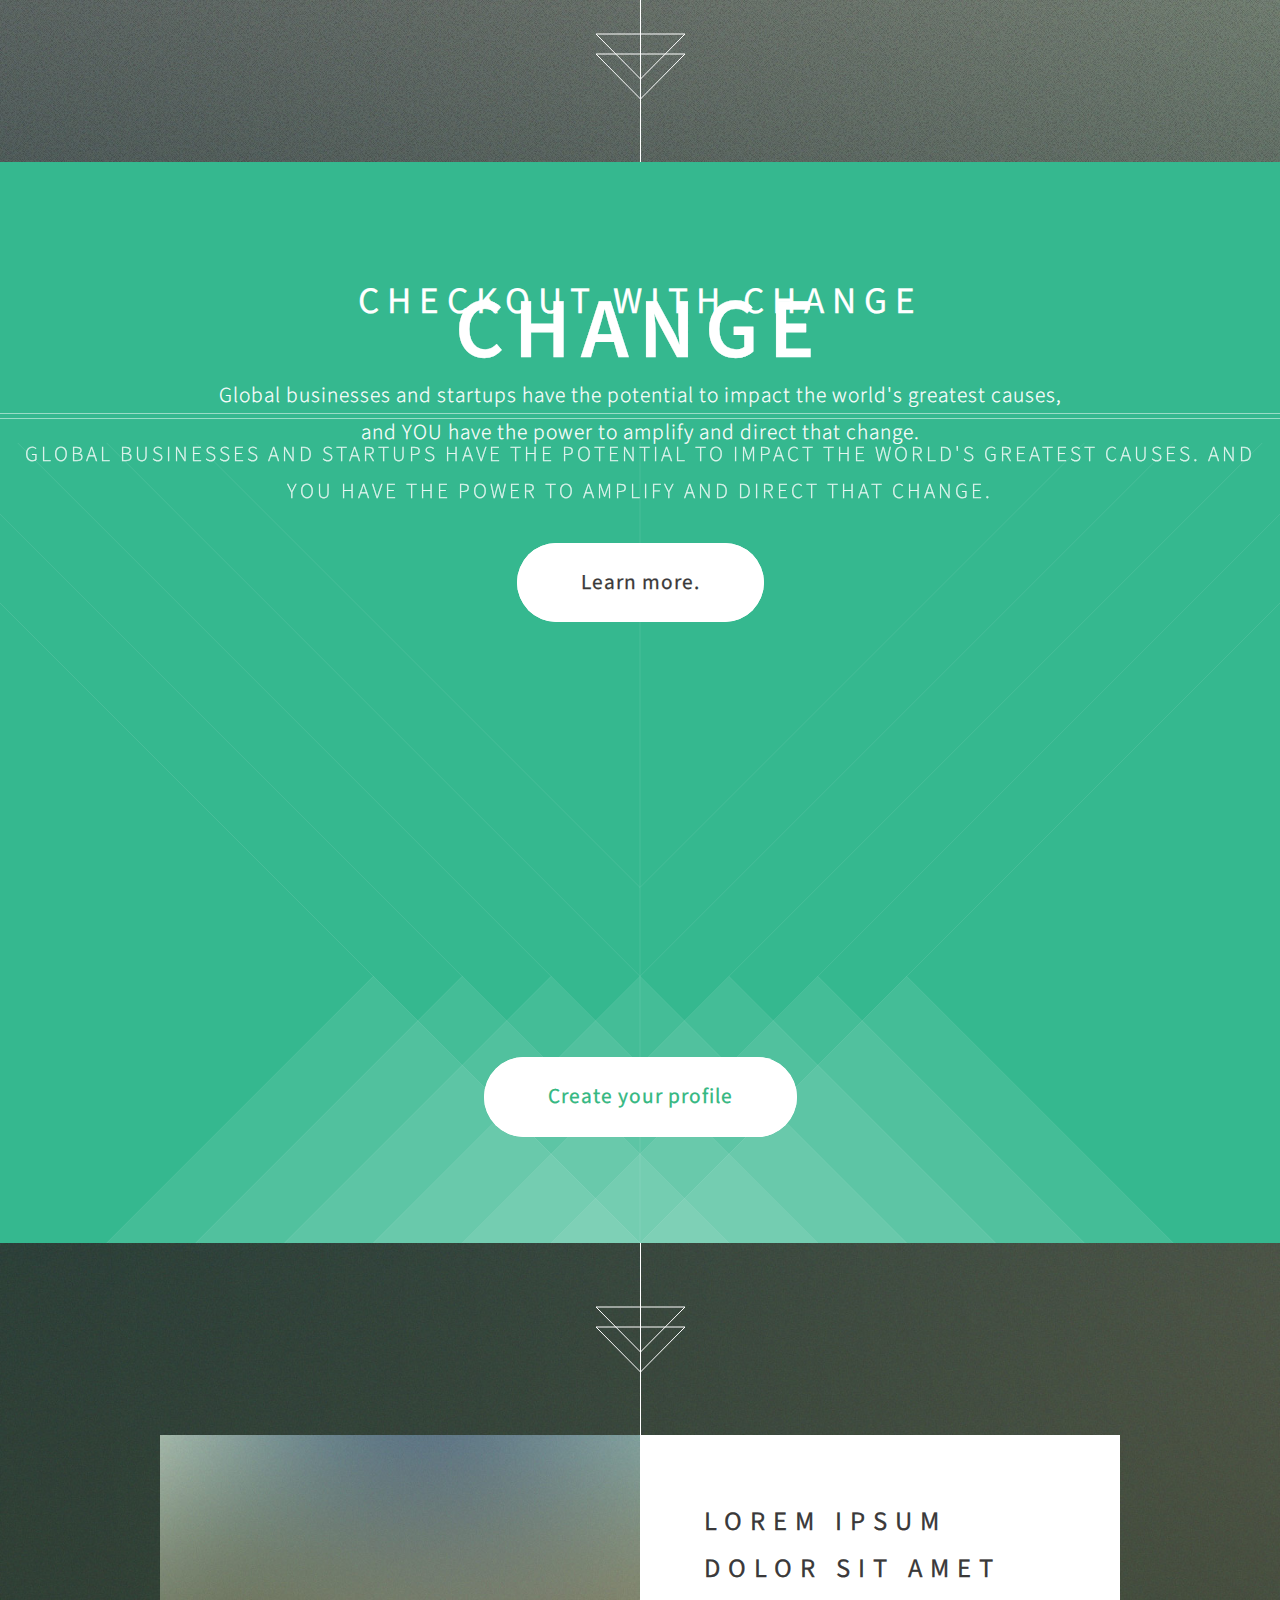
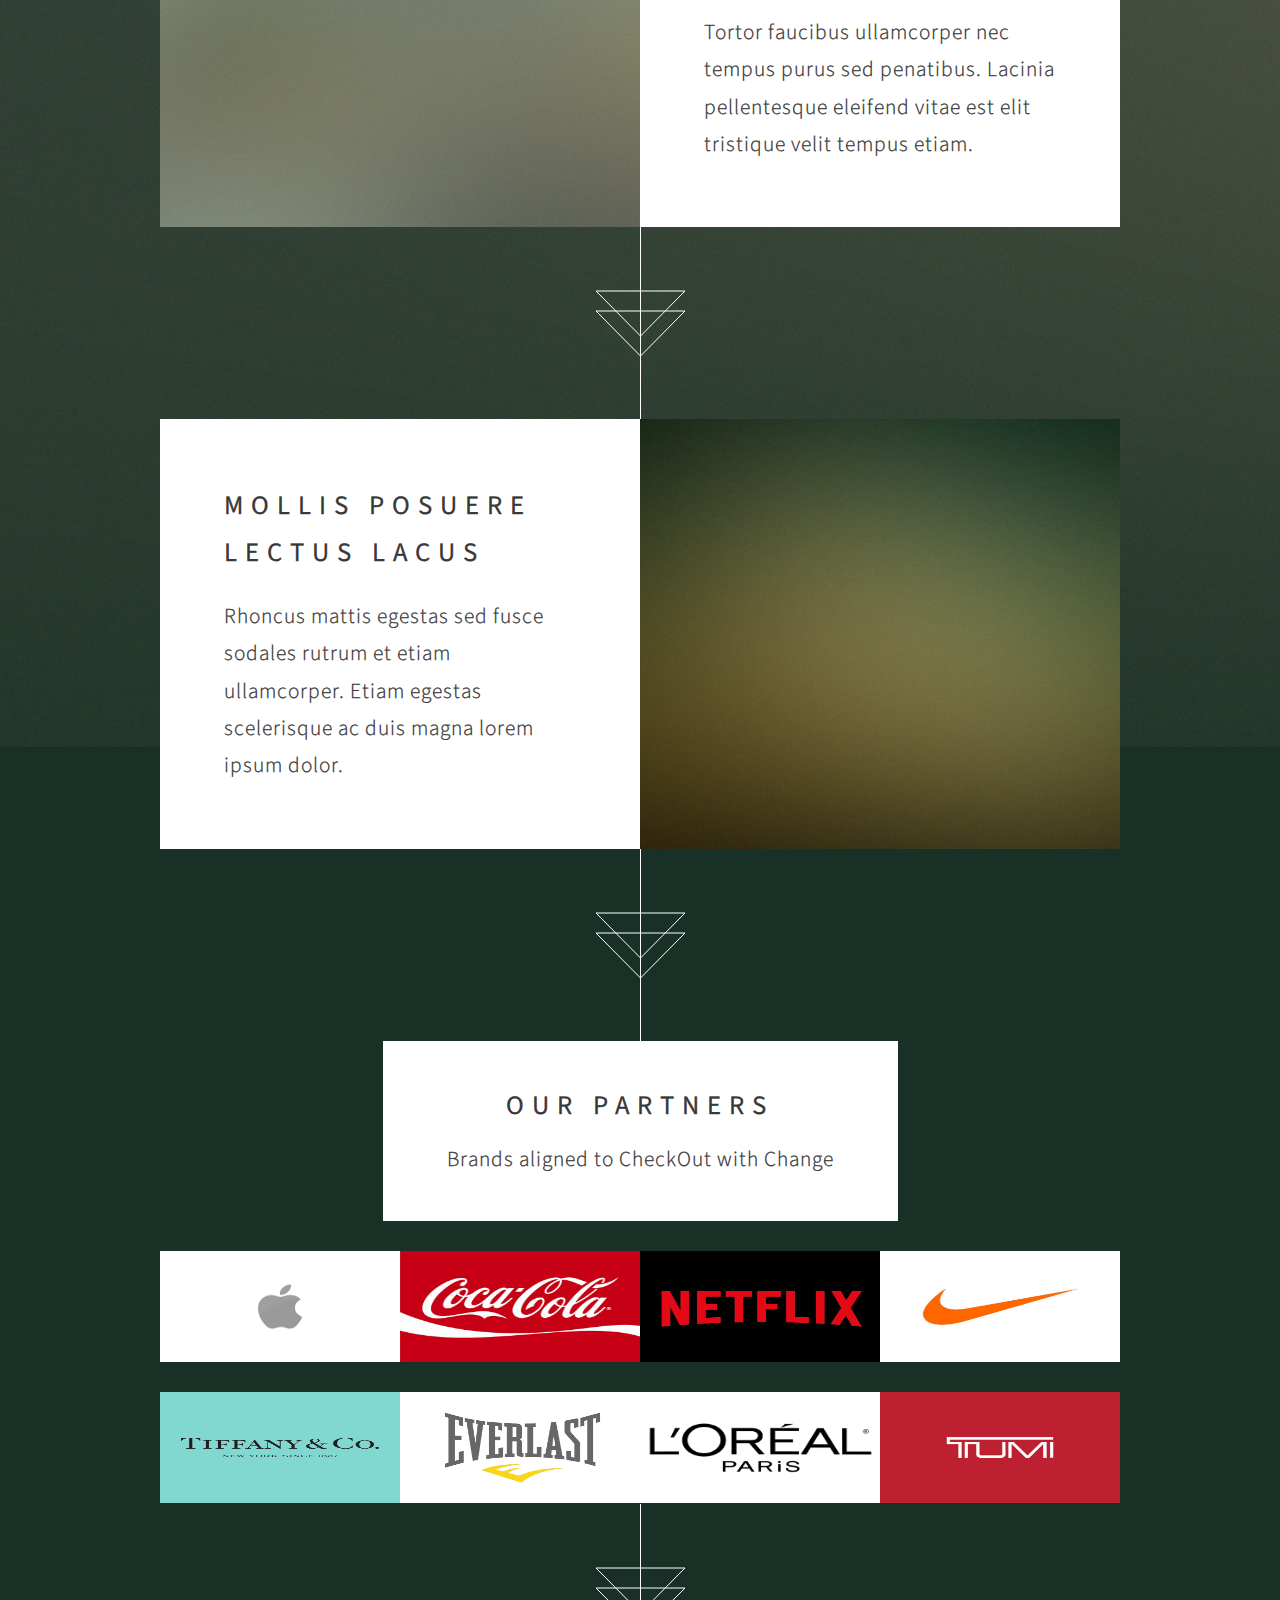
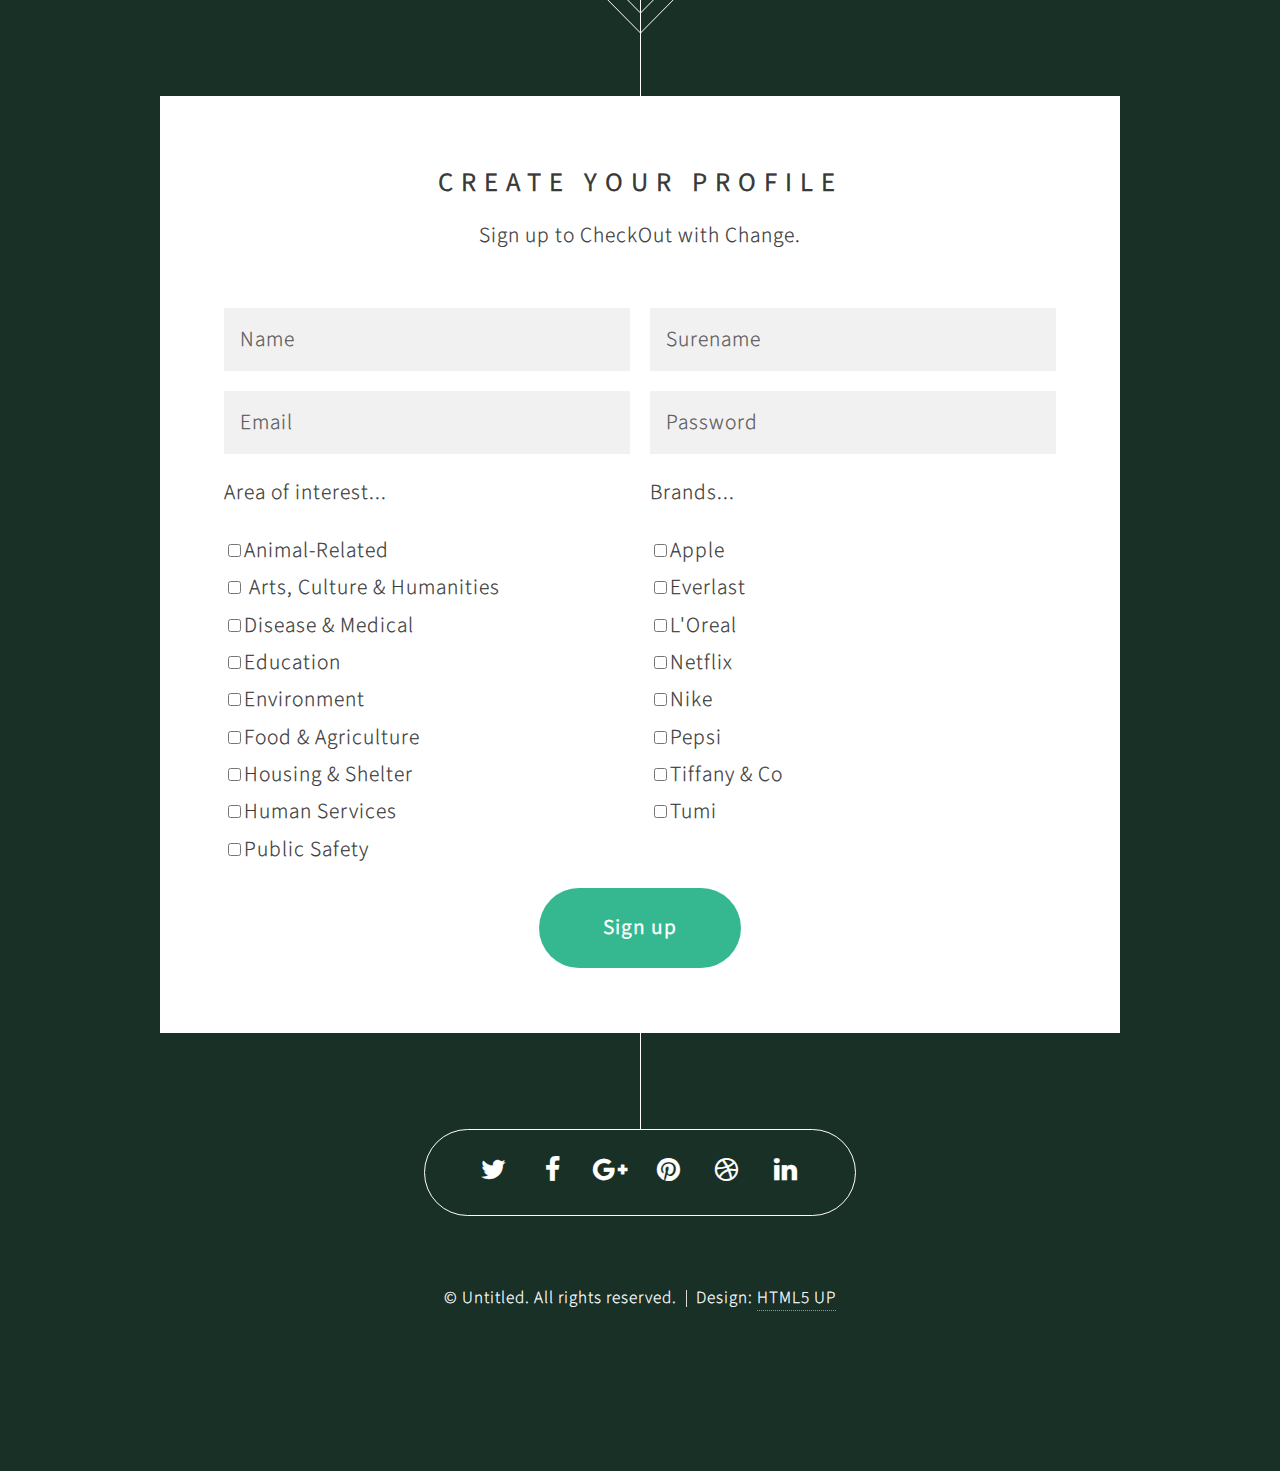
==== commit b7e19558: "updated website" ====
--- a/index.html
+++ b/index.html
@@ -45,9 +45,9 @@
 				<header>
 					<h2>CheckOut with Change</h2>
 				</header>
-				<p>Global businesses and startups have the potential to impact the world's greatest causes. And YOU have the power to amplify and direct that change.</p>
+				<p>Global businesses and startups have the potential to impact the world's greatest causes,<br> and YOU have the power to amplify and direct that change.</p>
 				<footer>
-					<iframe width="800" height="550" src="https://www.youtube.com/embed/tgbNymZ7vqY"> </iframe>
+					<iframe width="800" height="550" src="https://www.youtube.com/embed/6o3f4CvpULA"> </iframe>
 				</footer>
 				<a href="#profile" class="button style2 scrolly">Create your profile</a>
 			</section>
@@ -82,18 +82,18 @@
 					<h2>Our Partners</h2>
 					<p>Brands aligned to CheckOut with Change<br /></p>
 				</header>
-				<div class="inner gallery">
+					<div class="brands">
 					<div class="row 0%">
-						<div class="3u 12u(mobile)"><a href="images/fulls/01.jpg" class="image fit"><img src="images/AppleLogo.jpg" alt="Apple" width="186" height="111"></a></div>
-						<div class="3u 12u(mobile)"><a href="images/fulls/02.jpg" class="image fit"><img src="images/CokeLogo.jpg" alt="Apple" width="186" height="111"></a></div>
-						<div class="3u 12u(mobile)"><a href="images/fulls/03.jpg" class="image fit"><img src="images/NetflixLogo.jpg" alt="" title="Raven" width="186" height="111" /></a></div>
-						<div class="3u 12u(mobile)"><a href="images/fulls/04.jpg" class="image fit"><img src="images/NikeLogo.jpg" alt="" title="I'll have a cup of Disneyland, please" width="186" height="111"/></a></div>
+						<div class="3u 12u(mobile)"><a target="_blank" href="https://www.apple.com/" class="image fit"><img src="images/AppleLogo.jpg" alt="https://www.apple.com/" width="186" height="111"></a></div>
+						<div class="3u 12u(mobile)"><a target="_blank" href="http://www.coca-cola.com/global/" class="image fit"><img src="images/CokeLogo.jpg" alt="Apple" width="186" height="111"></a></div>
+						<div class="3u 12u(mobile)"><a target="_blank" href="https://www.netflix.com/" class="image fit"><img src="images/NetflixLogo.jpg" alt="" title="Raven" width="186" height="111" /></a></div>
+						<div class="3u 12u(mobile)"><a target="_blank" href="https://www.nike.com/" class="image fit"><img src="images/NikeLogo.jpg" alt="" title="I'll have a cup of Disneyland, please" width="186" height="111"/></a></div>
 					</div>
 					<div class="row 0%">
-						<div class="3u 12u(mobile)"><a href="images/fulls/05.jpg" class="image fit"><img src="images/TiffanyLogo.png" alt="" title="Cherish" width="186" height="111"/></a></div>
-						<div class="3u 12u(mobile)"><a href="images/fulls/06.jpg" class="image fit"><img src="images/EverlastLogo.jpg" alt="" title="Different." width="186" height="111" /></a></div>
-						<div class="3u 12u(mobile)"><a href="images/fulls/07.jpg" class="image fit"><img src="images/LorealLogo.jpg" alt="" title="History was made here" width="186" height="111"/></a></div>
-						<div class="3u 12u(mobile)"><a href="images/fulls/08.jpg" class="image fit"><img src="images/TumiLogo.jpg" alt="" title="People come and go and walk away" width="186" height="111"/></a></div>
+						<div class="3u 12u(mobile)"><a target="_blank" href="http://www.tiffany.com/" class="image fit"><img src="images/TiffanyLogo.png" alt="" title="Cherish" width="186" height="111"/></a></div>
+						<div class="3u 12u(mobile)"><a target="_blank" href="https://www.everlast.com/" class="image fit"><img src="images/EverlastLogo.jpg" alt="" title="Different." width="186" height="111" /></a></div>
+						<div class="3u 12u(mobile)"><a target="_blank" href="http://www.loreal.com/" class="image fit"><img src="images/LorealLogo.jpg" alt="" title="History was made here" width="186" height="111"/></a></div>
+						<div class="3u 12u(mobile)"><a target="_blank" href="https://intl.tumi.com/" class="image fit"><img src="images/TumiLogo.jpg" alt="" title="People come and go and walk away" width="186" height="111"/></a></div>
 					</div>
 				</div>
 			</article>
--- a/assets/css/main.css
+++ b/assets/css/main.css
@@ -1465,11 +1465,13 @@
 	.image {
 		display: inline-block;
 		border: 0;
+		padding: 30px 0 0 0;
 	}
 
 		.image img {
 			display: block;
 			width: 100%;
+			padding: 30px 20 0 0;
 		}
 
 		.image.featured {
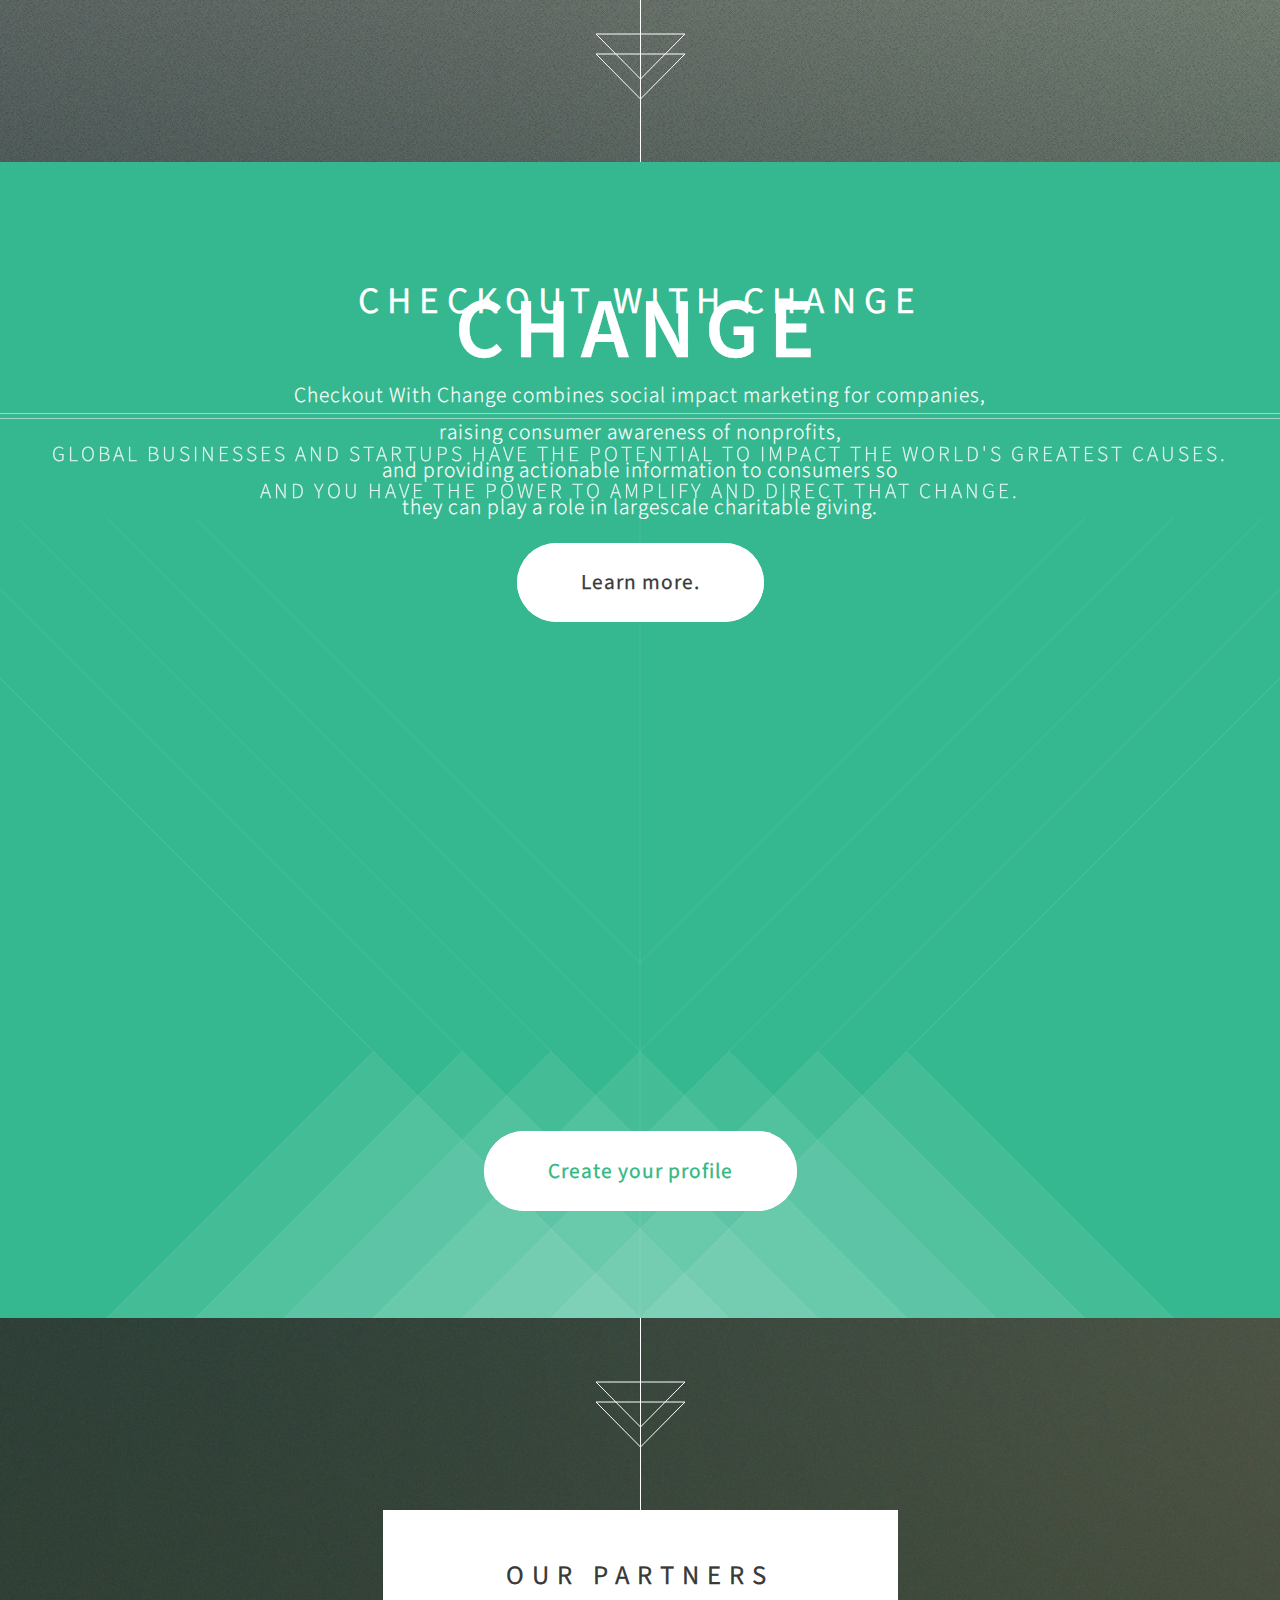
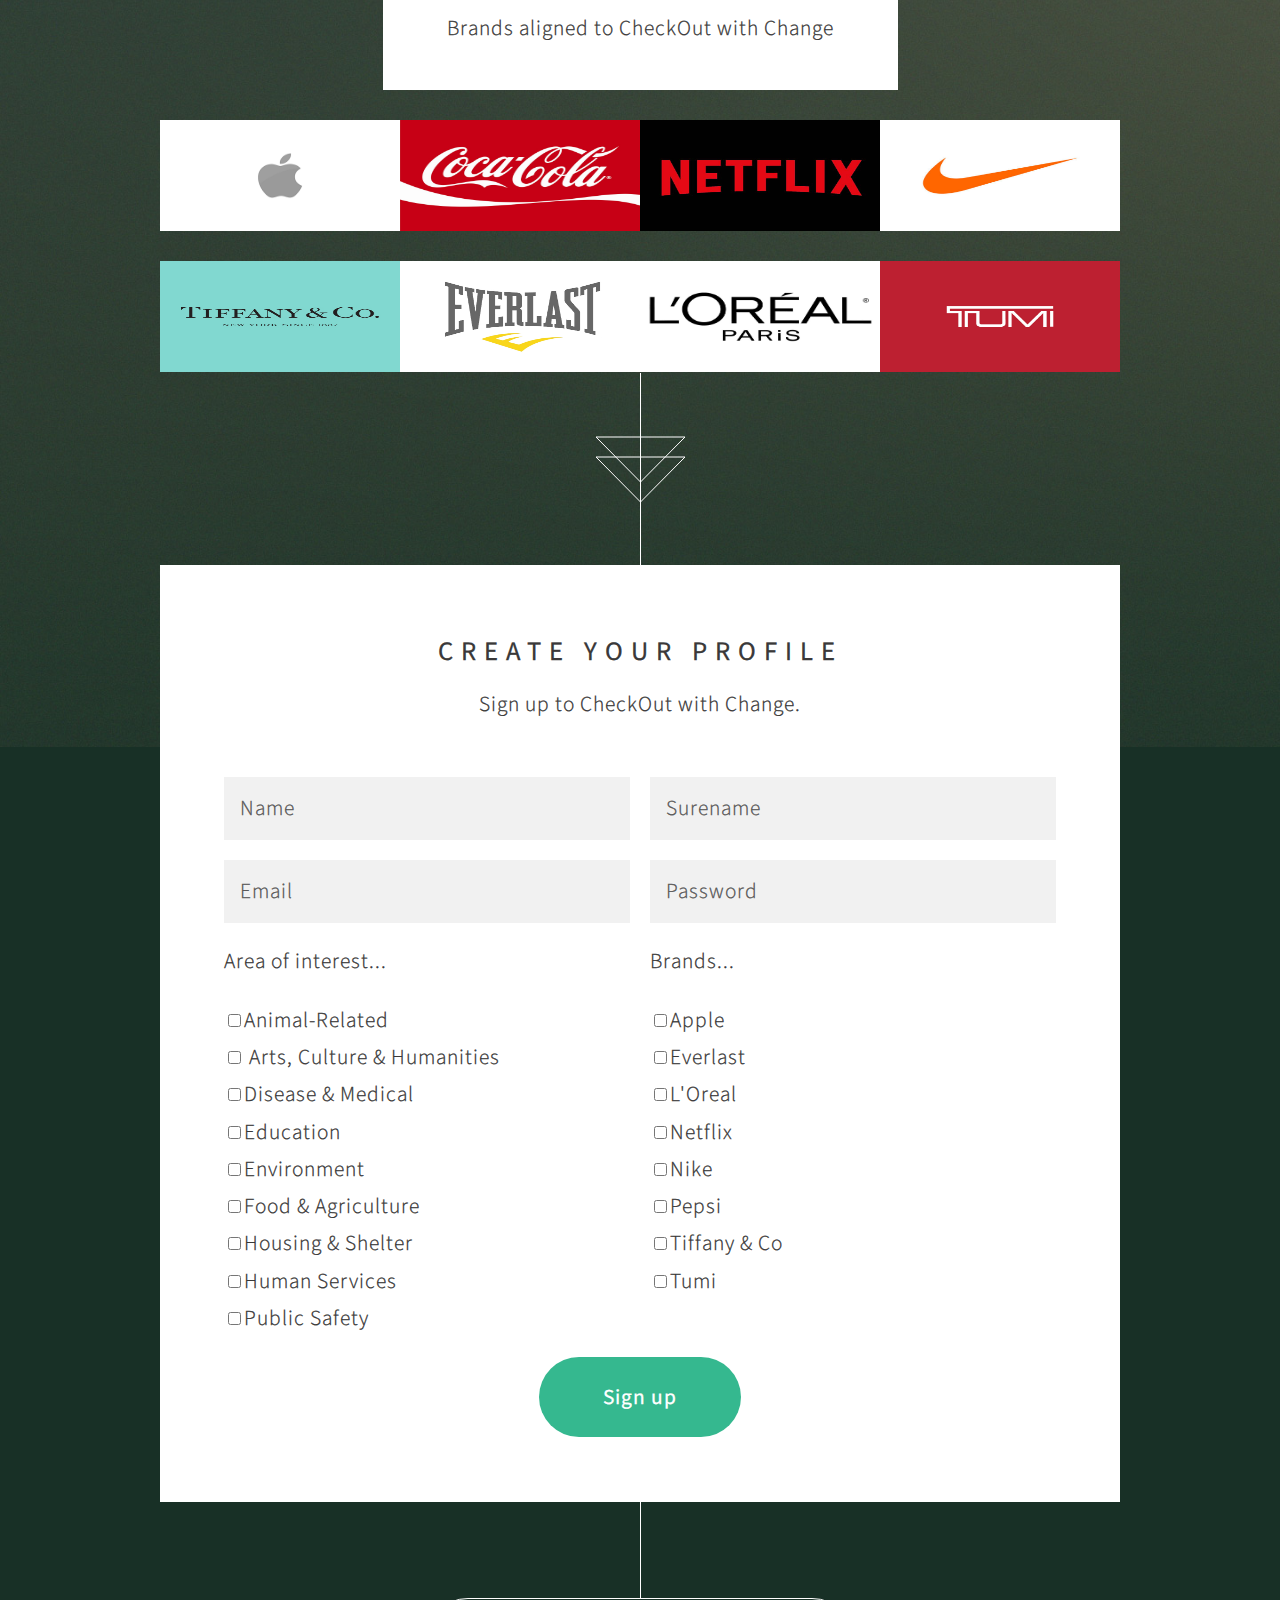
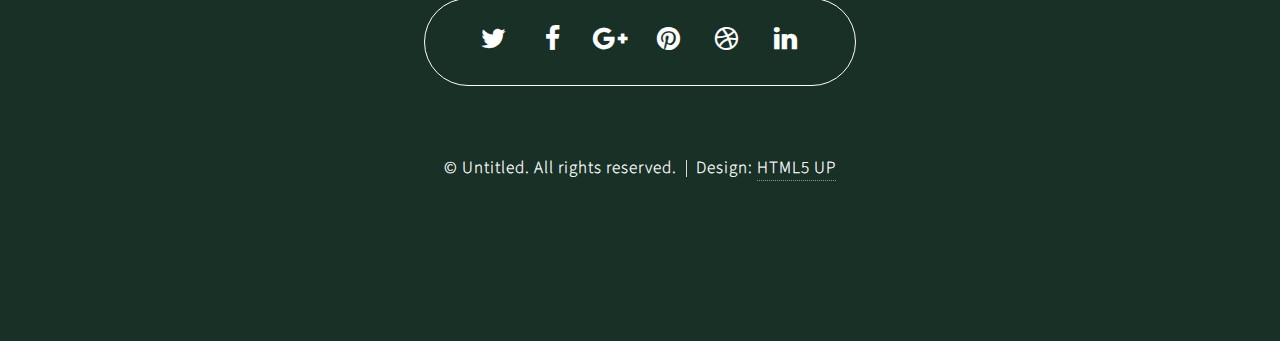
==== commit 30829ce6: "Final touches" ====
--- a/index.html
+++ b/index.html
@@ -25,7 +25,7 @@
 				</video>
 				<header class="masthead text-center text-white d-flex overlay" style="background-color: rgba(0,0,0,0.5);">
 					<h1>Change</h1>
-					<p> Global businesses and startups have the potential to impact the world's greatest causes. And YOU have the power to amplify and direct that change.</p>
+					<p> Global businesses and startups have the potential to impact the world's greatest causes. <br> And YOU have the power to amplify and direct that change.</p>
 					<a href="#banner" class="button style2 scrolly-middle">Learn more.</a>
 				</header>
 
@@ -45,7 +45,7 @@
 				<header>
 					<h2>CheckOut with Change</h2>
 				</header>
-				<p>Global businesses and startups have the potential to impact the world's greatest causes,<br> and YOU have the power to amplify and direct that change.</p>
+				<p>Checkout With Change combines social impact marketing for companies,<br> raising consumer awareness of nonprofits,<br>and providing actionable information to consumers so <br> they can play a role in largescale charitable giving.</p>
 				<footer>
 					<iframe width="800" height="550" src="https://www.youtube.com/embed/6o3f4CvpULA"> </iframe>
 				</footer>
@@ -53,28 +53,7 @@
 			</section>
 
 		<!-- Feature 1 -->
-			<article id="first" class="container box style1 right">
-				<a href="#" class="image fit"><img src="images/pic01.jpg" alt="" /></a>
-				<div class="inner">
-					<header>
-						<h2>Lorem ipsum<br />
-						dolor sit amet</h2>
-					</header>
-					<p>Tortor faucibus ullamcorper nec tempus purus sed penatibus. Lacinia pellentesque eleifend vitae est elit tristique velit tempus etiam.</p>
-				</div>
-			</article>
-
-		<!-- Feature 2 -->
-			<article class="container box style1 left">
-				<a href="#" class="image fit"><img src="images/pic02.jpg" alt="" /></a>
-				<div class="inner">
-					<header>
-						<h2>Mollis posuere<br />
-						lectus lacus</h2>
-					</header>
-					<p>Rhoncus mattis egestas sed fusce sodales rutrum et etiam ullamcorper. Etiam egestas scelerisque ac duis magna lorem ipsum dolor.</p>
-				</div>
-			</article>
+		
 
 		<!-- Portfolio -->
 			<article class="container box style2">
@@ -137,7 +116,9 @@
 						</form></div>
 						</div>
 							<ul class="actions" style="margin: auto; width: 100%;">
-								<li><input type="submit" value="Sign up"/></li>
+								<form action="pp/profileindex.html">
+								<li><input type="submit" src="pp/profileindex.html" value="Sign up"/></li>
+								</form>
 							</ul>
 						</div>
 					</div>
